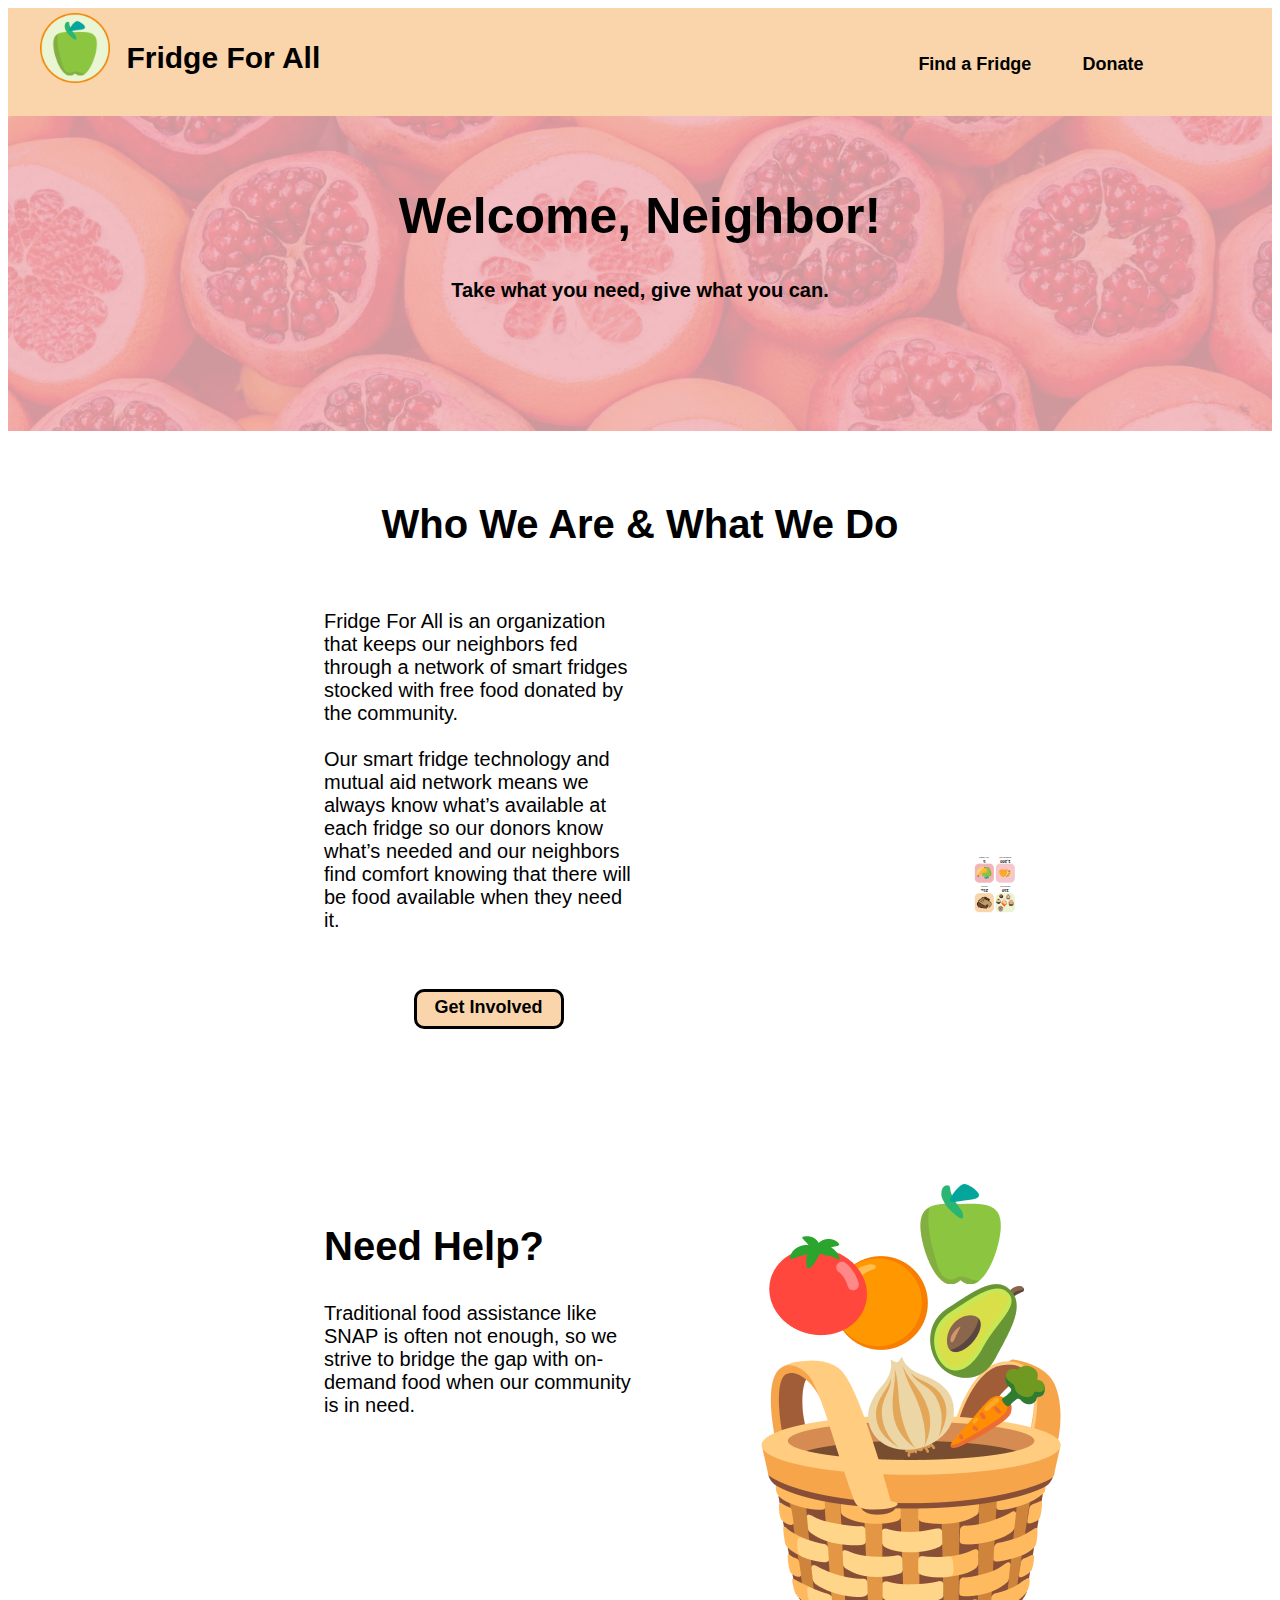
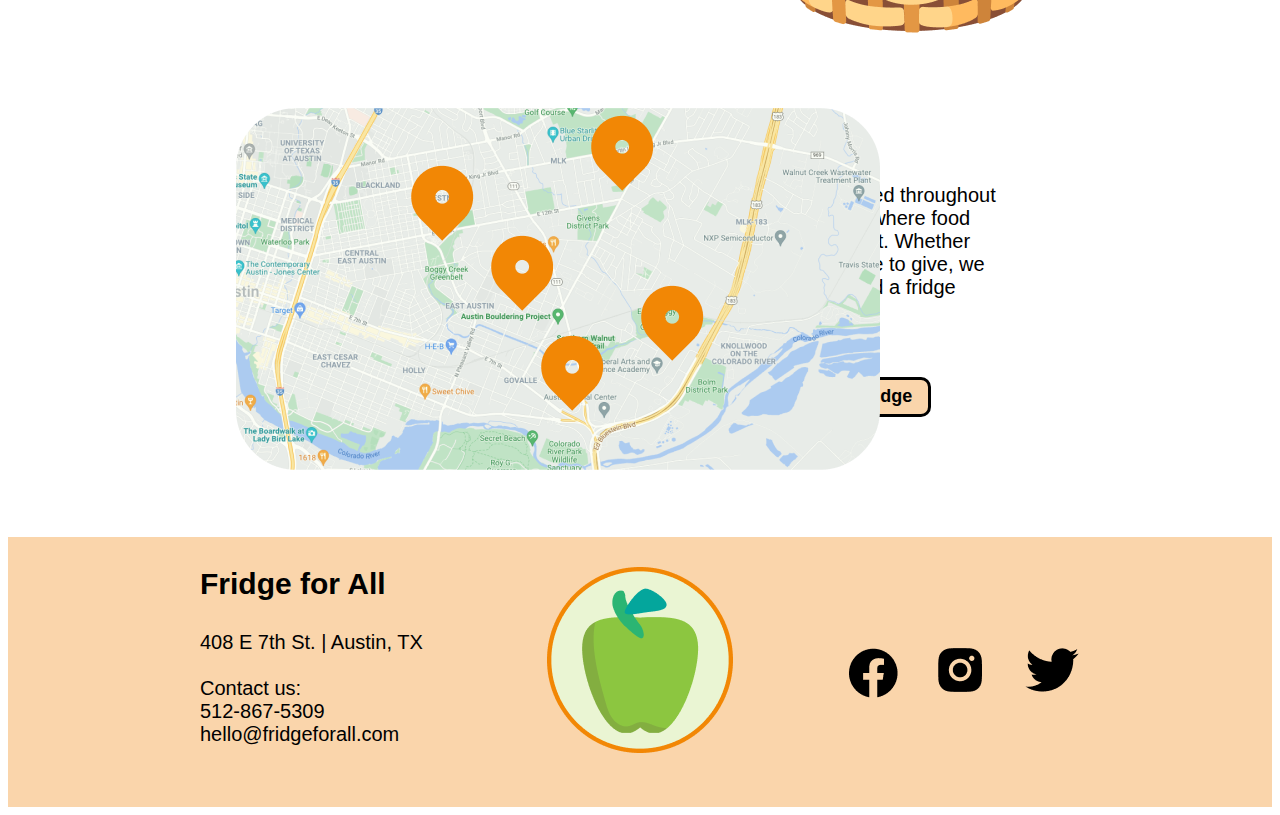
==== index.html @ f09aa202 "map dropdown rwd" ====
<!--Portfolio Index-->
<!DOCTYPE html>
<html>
    <head>
        <title>FridgeFA</title>
        <link href="css/style.css" rel="stylesheet" type="text/css">
        <link href="css/rwd.css" rel="stylesheet" type="text/css">
        <link rel="icon" type="image/x-icon" href="images/Apple Logo.png" alt="FFA Icon">
    </head>
    <body id="">
        <!--HEADER-->
        <header>
            <a href="index.html"><img src="images/Apple Logo.png" id="headerLogo"></a>
            <h3 id="headerTitle">Fridge For All</h3>
            <!--Links Etc.-->
            <nav id="headerNav">
                <ul>
                    <li><a href="findFridge.html"><h5>Find a Fridge</a></li>
                    <li><a href="donate.html"><h5>Donate</a></li>
                </ul>
            </nav>
        </header>

        <!--HERO-->
        <section id="heroBanner">
            <h1 id="heroWelcomeNeighbor">Welcome, Neighbor!</h1>
            <h4 id="heroTakeLeave">Take what you need, give what you can.</h4>
        </section>

        <!--WHO WE ARE-->
        <section id="whoWeAre">
            <h2 class="sectionTitle">Who We Are & What We Do</h2>
            <div id="who">
                <div id="whoLeft">
                    <p>
                        Fridge For All is an organization that keeps our neighbors fed through a network of smart fridges stocked with free food donated by the community.
                        <br><br>Our smart fridge technology and mutual aid network means we always know what’s available at each fridge so our donors know what’s needed and our neighbors find comfort knowing that there will be food available when they need it.
                    </p>
                    <div id="button">
                        <a href="donate.html"><h5 class="CTA">Get Involved</h5></a>
                    </div>
                </div>
                <div id="whoRight">
                    <div class="tileStat" id="whoCard1">
                        <img src="images/Families Fed.png" class="tilePic">
                        <pre>150</pre>
                        <p class="statText">families fed</p>
                    </div>
                    <div class="tileStat" id="whoCard2">
                        <img src="images/Donors.png" class="tilePic">
                        <pre>25+</pre>
                        <p class="statText">donors</p> <!--but like. . ."donators" :D -->
                    </div>
                    <div class="tileStat" id="whoCard3">
                        <img src="images/Meals.png" class="tilePic">
                        <pre>1,200</pre>
                        <p class="statText">meals served</p>
                    </div>
                    <div class="tileStat" id="whoCard4">
                        <img src="images/Step 3.png" class="tilePic">
                        <pre>5</pre>
                        <p class="statText">free fridges</p>
                    </div>
                </div>
            </div>
        </section>

        <!--Need Help?-->
        <section id="help">
            <div>
                <h2>Need Help?</h2>
                <p>Traditional food assistance like SNAP is often not enough, so we strive to bridge the gap with on-demand food when our community is in need.</p>
            </div>
            <div id="basket">
                <img src="images/Basket.png">
            </div>
        </section>

        <!--Map-->
        <section id="map">
            <div>
                <img src="images/Map.png">
                <img src="images/Map Pin.png" class="allMapPins" id="mapPin1">
                <img src="images/Map Pin.png" class="allMapPins" id="mapPin2">
                <img src="images/Map Pin.png" class="allMapPins" id="mapPin3">
                <img src="images/Map Pin.png" class="allMapPins" id="mapPin4">
                <img src="images/Map Pin.png" class="allMapPins" id="mapPin5">
                <div id="dropdownContent"><p id="mapAddress">867 Five Three O'Nine St</p></div>
            </div>
            <div id="location">
                <p>Our fridges are located throughout east Austin in areas where food insecurity is prevalent. Whether you’re in need or able to give, we encourage you to find a fridge near you.</p>
                <div id="button2">
                    <a href="findFridge.html"><h5 id="CTA2">Find a Fridge</h5></a>
                </div>
            </div>
        </section>

        <!--FOOTER-->
        <footer>
            <div id="footAddress">
                <h3>Fridge for All</h3>
                <p>408 E 7th St. | Austin, TX<br><br>Contact us:<br>512-867-5309<br>hello@fridgeforall.com</p>
            </div>
            <div id="footLogo">
                <a href="index.html"><img src="images/Apple Logo.png"></a>
            </div>
            <div id="footSocial">
                <img src="images/Facebook.png" id="footFace">
                <img src="images/Instagram.png" id="footIn">
                <img src="images/Twitter.png" id="footTwit">
            </div>
        </footer>
        
        <script src="https://code.jquery.com/jquery-3.4.1.min.js"></script>
        <script src="https://ajax.googleapis.com/ajax/libs/jquery/3.4.1/jquery.min.js"></script>
        <script src="js/index.js"></script>
    </body>
</html>
---- css/style.css ----
/*Fridge for All Style Sheet*/


h1{
    color:black;
    font-family: "Outfit","Helvetica","Georgia","Cambira",sans-serif;
    font-size: 50px;
}
h2{
    color:black;
    font-family: "Outfit","Helvetica","Georgia","Cambira",sans-serif;
    font-size: 40px;
}
h3{
    color:black;
    font-family: "Outfit","Helvetica","Georgia","Cambira",sans-serif;
    font-size: 30px;
}
h4{
    color:black;
    font-family: "Outfit","Helvetica","Georgia","Cambira",sans-serif;
    font-size: 20px;
}
h5{
    color:black;
    font-family: "Outfit","Helvetica","Georgia","Cambira",sans-serif;
    font-size: 18px;
}
pre{
    margin-top: -3%;
    color:black;
    font-family: "Outfit","Helvetica","Georgia","Cambira",sans-serif;
    font-size: 42px;
    font-weight: bold;
}
p{
    color:black;
    font-family: "Outfit","Helvetica","Georgia","Cambira",sans-serif;
    font-size: 20px;
}

ul{
    list-style: none;
    display: flex;
}
li{
    color:black;
    font-family: "Outfit","Helvetica","Georgia","Cambira",sans-serif;
    font-size: 16px;
    padding-left: 2vw;
    padding-right: 2vw;
}

a:link{
    color:black ;
    text-decoration: none;
}
a:visited{
    color:black ;
    text-decoration: none;
}
a:hover{
    color:green ;
    text-decoration: underline;
}
a:active{
    color:black ;
    text-decoration: none;
}

*{
    box-sizing: border-box;
}/* ^^W3 says helps layout: includes padding and borders in element sizes for gridding*/

/*The Header: logo, title, and navigation_______________*/
header{
    background-color: #FAD5AB;
    height: 12vh;

    display: grid;
    grid-template-columns:  8vw         25vw        33vw        33vw;
    grid-template-areas:    "headerLogo headerTitle headerGap   headerNav";
}
#headerLogo{
    padding-top: 5%;
    margin-left: auto;
    width: 70px;

    display: grid;
    grid-area: headerLogo;
}
#headerTitle{
    padding-top: 1%;
    margin-left: 5%;
    display: grid;
    grid-area: headerTitle;
}
#headerGap{/*used only for spacing*/
    display: grid;
    grid-area: headerGap;
}
#headerNav{
    display: grid;
    grid-area: headerNav;
}

#heroBanner{
    background-image:url("../images/Header.png");
    background-size: cover;
    height: 35vh;
    width: 100%;
    text-align: center;
    padding-top: 3%;
}
/*#heroWelcomeNeighbor{

}
#heroTakeLeave{

}/*

/*Who We Are    underneath the hero banner_____________________*/
#whoWeAre{
    padding-bottom: 5%;
    /*display: grid;
    grid-template-areas:    "whoTitle   whoTitle"
                            "whoLeft    WhoRight";*/
}
#who{
    text-align: center;
    margin-top: 5%;
    width: 100%;
}
.sectionTitle{
    text-align: center;
    padding-top: 3%;
    /*display:grid;
    grid-area: whoTitle;*/
    
}
#whoLeft{
    text-align: left;
    padding-left: 25%;
    width: 50%;
}
#whoRight{
    scale: -10%;
    float: right;
    margin-top: -470px;
    padding-right: 25%;
    margin-left: 75vw;
    width: 45%;
    /*grid-area: whoRight;*/

    display: grid;
    grid-template-areas:    "whoCard1 whoCard2"
                            "whoCard3 whoCard4";
}
#button{
    /**/
}

.CTA{/*button styling*/
    border-style: solid;
    background-color: #FAD5AB;
    height: 40px;
    width: 150px;
    border-radius: 10px;
    text-align: center;
    cursor: pointer;

    margin-left: 7vw;
    margin-top: 18%;
    padding-top: 5px;
}

/*Tile/Card Styling_____________________________________________*/
.tileStat{
    text-align: center;
    display: flex;
}

.tilePic{
    width: 210px;
    padding: 10px;
}

.statText{
    margin-top: -20%;
}

#whoCard1{
    display: grid;
    grid-area: whoCard1;
}
#whoCard2{
    display: grid;
    grid-area: whoCard2;
}
#whoCard3{
    display: grid;
    grid-area: whoCard3;
}
#whoCard4{
    display: grid;
    grid-area: whoCard4;
}

#help{
    margin-top: 8%;
    text-align: left;
    padding-left: 25%;
    width: 50%;
}

#basket{
    margin-top: -80%;
    margin-left: 33.5vw;
    width: 45%;
}
/*Map styling_____________________________________________________*/
#map{
    margin-top: 5%;
    padding-left: 18%;
    padding-bottom: 5%;
    padding-right: 20px;
}

.allMapPins{
    position: absolute;
}
#mapPin1{
    margin-left: -480px;
    margin-top: 50px;
}
#mapPin2{
    margin-left: -300px;
    margin-top: 0px;
}
#mapPin3{
    margin-left: -400px;
    margin-top: 120px;
}
#mapPin4{
    margin-left: -350px;
    margin-top: 220px;
}
#mapPin5{
    margin-left: -250px;
    margin-top: 170px;
}

#location{
    float: right;
    text-align: left;
    margin-top: -310px;
    margin-right: 20vw;
    width: 30%;
}

#button2{/*button styling*/
    border-style: solid;
    background-color: #FAD5AB;
    height: 40px;
    width: 150px;
    margin-left: 7vw;
    border-radius: 10px;
    text-align: center;
    margin-top: 18%;
    cursor: pointer;
}

#CTA2{
    margin-top: 4%;
    cursor: pointer;
}

/*page 2 new declrations
didn't move others around, so that you could find them still,
in case you're familiar with their order on this page.*/
#whatStock{
    /**/
}
#whatTitle{
    /**/
}
#whatLeft{
    /**/
}
#whatRight{
    /**/
}

.dropdown{
    /**/
}

#whatCard1{
    /**/
}
#whatCard2{
    /**/
}
#whatCard3{
    /**/
}
#whatCard4{
    /**/
}

.inputField{
    /**/
}


/*page 3/new declrations
didn't move others around, so that you could find them still,
in case you're familiar with their order on this page.*/
#donorPic{
    /**/
}

#directions{
    /**/
}
.cardStep{
    /**/
}
.cardTitle{
    /**/
}
.cardText{
    /**/
}

/*the repetitive nature of some of these IDs makes me wonder
can we generalize the name so it'd be less confusing to apply
the same spacing to comparable sections on each page?
e.g., sectionHeader below, but used in place of other IDs, too,
if they don't each need micro-spacing*/
#lowStock{
    /**/
}
#lowLeft{
    /**/
}
#lowRight{
    /**/
}

.sectionHeader{
    /**/
}
.sectionText{
    /**/
}

/*footer styling____________________________________________________*/
footer{
    background-color: #FAD5AB;
    text-align: center;
    height: 30vh;
}
#footLogo{
    padding: 30px;
}

#footAddress{
    text-align: left;
    position: absolute;
    margin-left: 15%;
}

#footSocial{
    float: right;
    margin-right: 15vw;
    margin-top: -11.5%;
}

#footFace{
    padding-right: 30px;
    cursor: pointer;
}

#footIn{
    padding-right: 30px;
    cursor: pointer;
}

#footTwit{
    cursor: pointer;
}
---- css/rwd.css ----
/*Fridge for All Style Sheet 2*/

/*maybe for java, since it doesn't recognize vw/h, but not useful yet*/
#screenCheck{
    width: 1vw;
    height: 1vh;
}

#dropdownContent{
    display: none;
    position: absolute;
    padding-left: 10px;
    z-index: 1;

    background-color: #f9f9f9;
    border-radius: 15px;
    height: 40px;
    min-width: 150px;
    box-shadow: 0px 4px 8px 0px rgba(40, 209, 68, 0.459);
}

#mapAddress{
    margin-top: 10px;
}

.allMapPins:hover{
    transform: scaleX(1.2);/*not currently working*/
    transform: scaleY(1.2);
    transform: translate(0px -10px); /*not currently working*/
    transition: 0.2s;
}

/*change to number to see which pin this is*/ /*
#mapPin2:hover { 
    background-color: blue;
}*/


/*

/*Breakpoint: Mobile*/
@media all and (max-width: 1000px){

    /*Who We Are & What We Do Section___________________*/

    #button{
        width: 50vw;

        margin-top: 0px;
        margin-bottom: 250px;
        margin-left: 180px;
    }

    #whoLeft{
        text-align: left;
        padding-left: 12%;
        padding-right: 12%;
        width: 100%;
        margin-bottom: 10%;
    }

    #whoRight{
        float:left;
        margin-left:20vw;
        margin-top: -170px;
    }

    /*Need Help? Fruit Basket___________________________________*/

    #help{
        text-align: left;
        padding-left: 12%;
        padding-right: 12%;
        width: 100%;
        
        /*border-style: solid; /*to see what we're talking about*/
    }
    #help h2{
        margin-top:300px;
        text-align: center;
        margin-left: 0px;
        padding-top: 100px;
    }
    #basket{
        margin-top: 0%;
        margin-left: 150px;
        width: 45%;
    }
    
    /*Map_______________________________________________________*/
    #location{
        float: none;
        text-align: left;
        margin-top: 60px;
        padding-left: 12%;
        padding-right: 12%;
        width: 100%;
    }
    
    #dropdownContent{
        margin-left: -42vw;
        margin-top: 366px;
    }

    
    /*Footer_____________________________________________________*/
    footer{
        height: 40vh; /*not currently working*/
    }
    
    #footLogo{
        padding-top: 50px;
        margin-right: -400px;
    }

    #footSocial{
        float: left;
        margin-left: 130px;
        margin-right: 0vw;
        margin-top: -30px;
    }
    
    
}
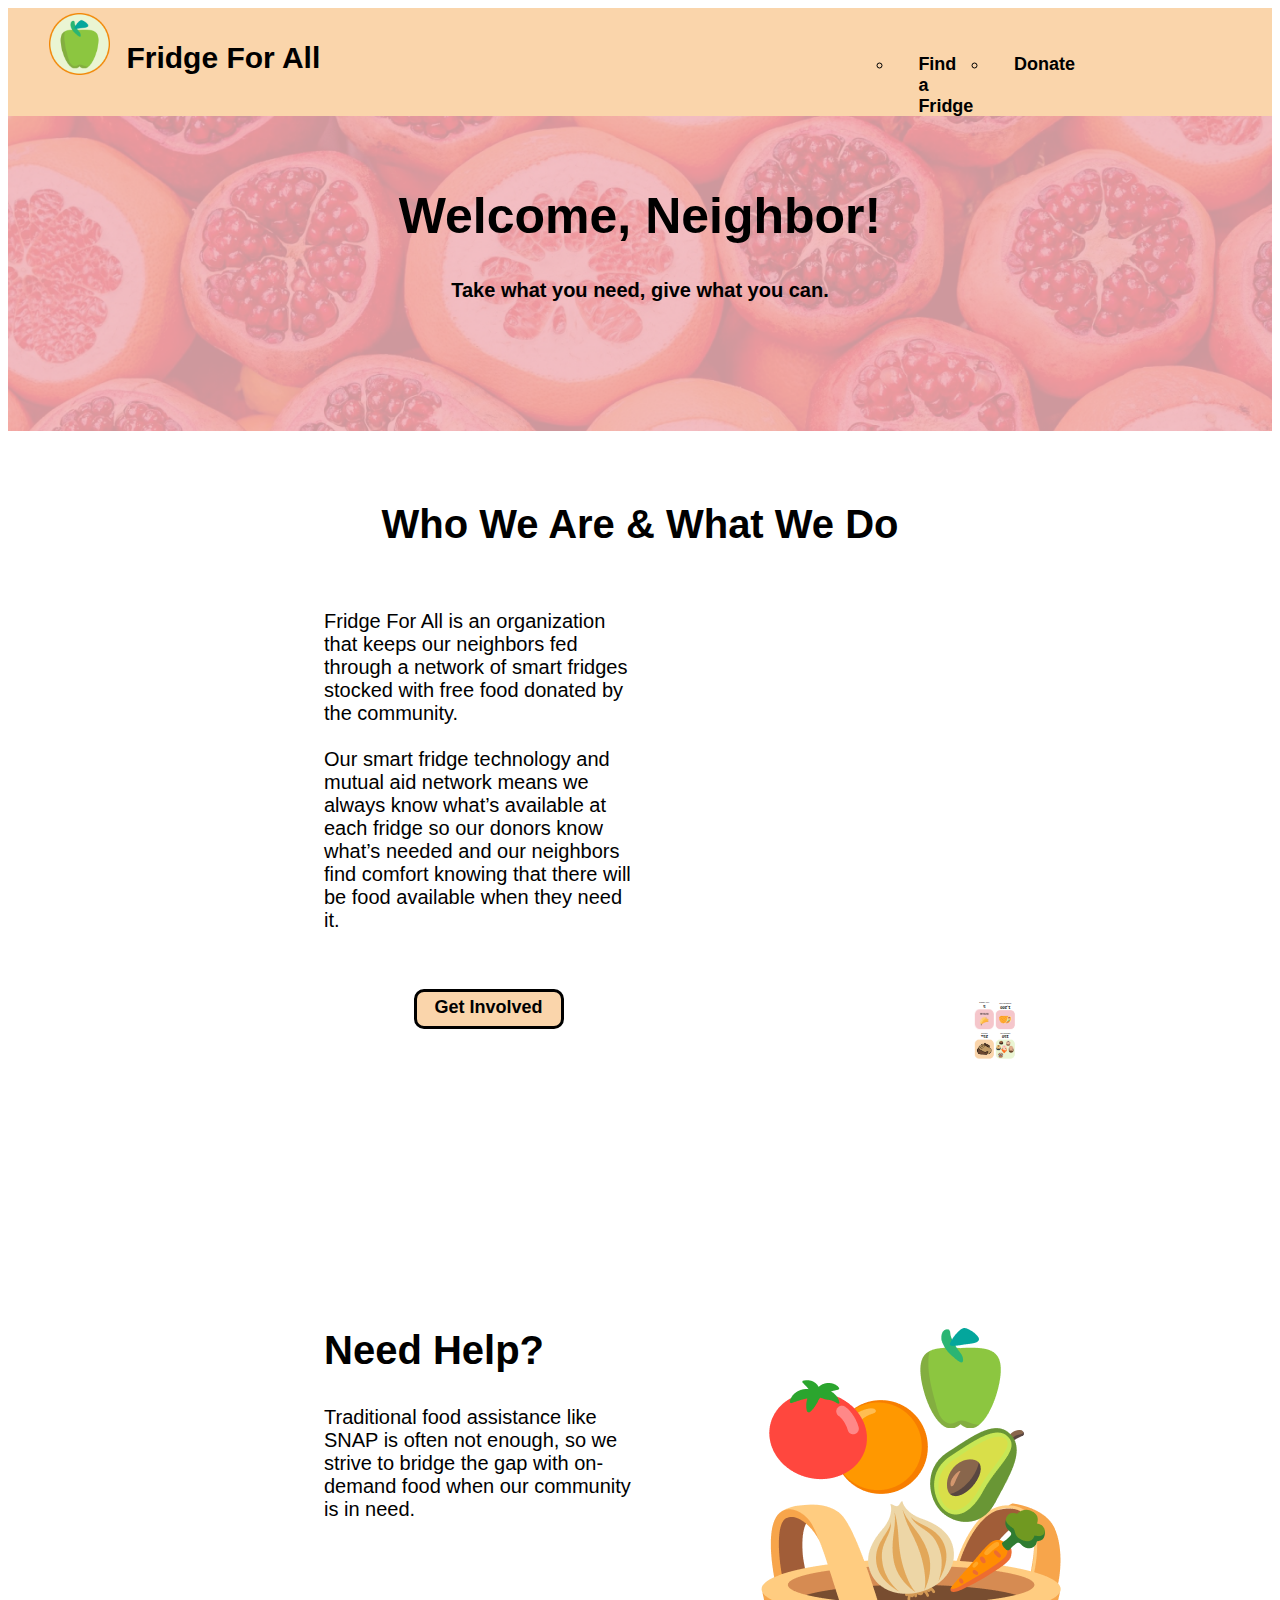
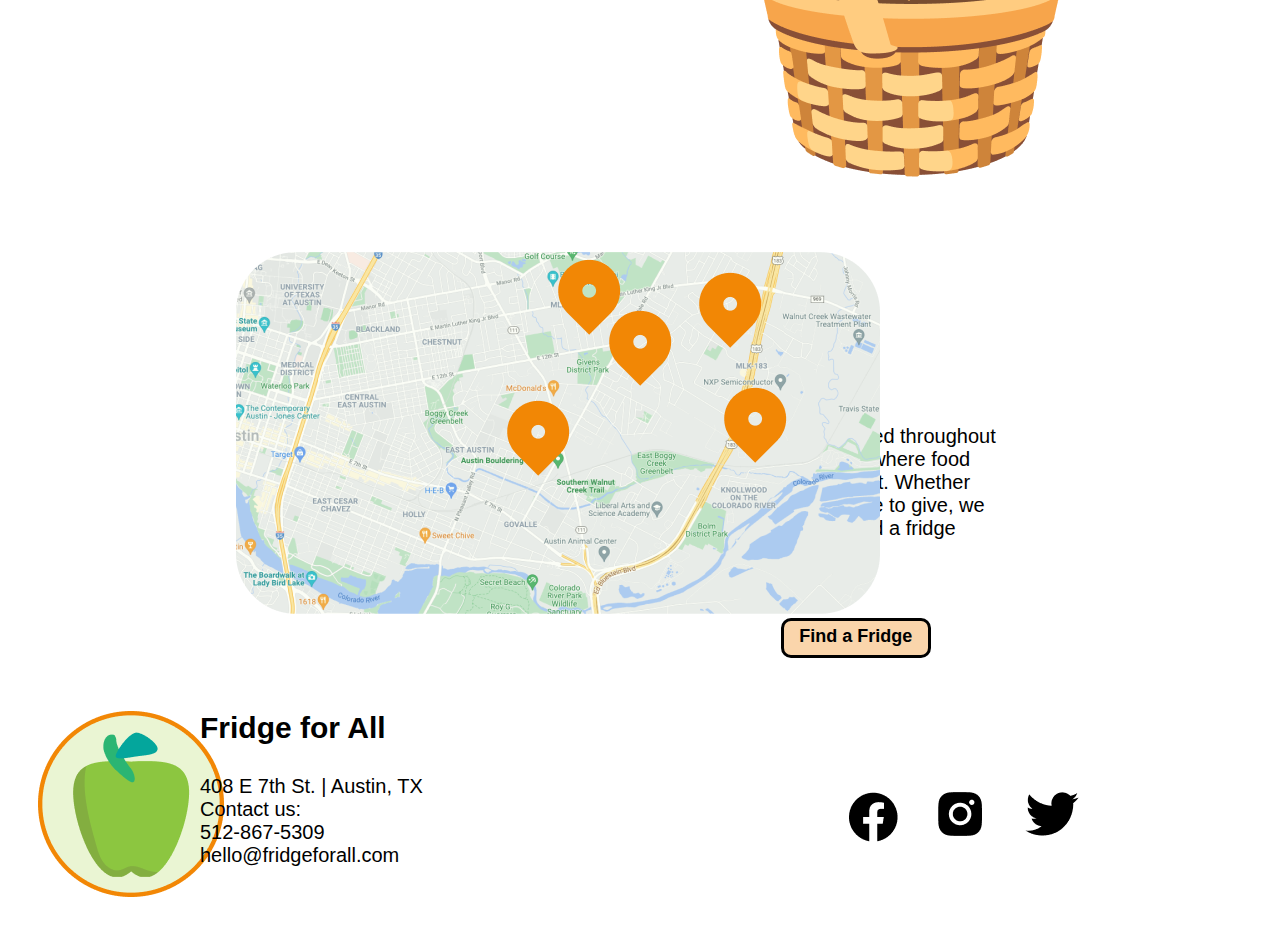
==== commit df19265b: "Update index.html" ====
--- a/index.html
+++ b/index.html
@@ -57,7 +57,7 @@
                         <p class="statText">meals served</p>
                     </div>
                     <div class="tileStat" id="whoCard4">
-                        <img src="images/Step 3.png" class="tilePic">
+                        <img src="images/Bananas.png" class="tilePic">
                         <pre>5</pre>
                         <p class="statText">free fridges</p>
                     </div>
@@ -99,7 +99,7 @@
         <footer>
             <div id="footAddress">
                 <h3>Fridge for All</h3>
-                <p>408 E 7th St. | Austin, TX<br><br>Contact us:<br>512-867-5309<br>hello@fridgeforall.com</p>
+                <p>408 E 7th St. | Austin, TX<br>Contact us:<br>512-867-5309<br>hello@fridgeforall.com</p>
             </div>
             <div id="footLogo">
                 <a href="index.html"><img src="images/Apple Logo.png"></a>
--- a/css/style.css
+++ b/css/style.css
@@ -84,7 +84,7 @@
 #headerLogo{
     padding-top: 5%;
     margin-left: auto;
-    width: 70px;
+    width: 60%;
 
     display: grid;
     grid-area: headerLogo;
@@ -146,7 +146,7 @@
 #whoRight{
     scale: -10%;
     float: right;
-    margin-top: -470px;
+    margin-top: -26%;
     padding-right: 25%;
     margin-left: 75vw;
     width: 45%;
@@ -230,30 +230,29 @@
     position: absolute;
 }
 #mapPin1{
-    margin-left: -480px;
-    margin-top: 50px;
+    margin-left: -26%;
 }
 #mapPin2{
-    margin-left: -300px;
-    margin-top: 0px;
+    margin-left: -15%;
+    margin-top: 1%;
 }
 #mapPin3{
-    margin-left: -400px;
-    margin-top: 120px;
+    margin-left: -22%;
+    margin-top: 4%;
 }
 #mapPin4{
-    margin-left: -350px;
-    margin-top: 220px;
+    margin-left: -13%;
+    margin-top: 10%;
 }
 #mapPin5{
-    margin-left: -250px;
-    margin-top: 170px;
+    margin-left: -30%;
+    margin-top: 11%;
 }
 
 #location{
     float: right;
     text-align: left;
-    margin-top: -310px;
+    margin-top: -21%;
     margin-right: 20vw;
     width: 30%;
 }
@@ -308,6 +307,52 @@
     /**/
 }
 
+<<<<<<< HEAD
+#hereToHelp{
+    
+}
+
+.hereHelp{
+    text-align: center;
+    padding-top: 3%;
+    padding-bottom: 3%;
+}
+
+#hereText{
+    text-align: left;
+    margin: auto;
+    width: 45%;
+}
+
+#mapContent {
+    margin-top: 3%;
+    padding-left: 18%;
+    padding-bottom: 5%;
+    padding-right: 20px;
+}
+
+#findFridge{
+    margin-top: 3%;
+    padding-left: 18%;
+    width: 45%;
+}
+li{
+    text-align: left;
+    list-style-type: circle;
+    width: 25%;
+}
+
+#addresses{
+    
+}
+
+
+
+
+
+
+
+=======
 .inputField{
     /**/
 }
@@ -356,10 +401,11 @@
 }
 
 /*footer styling____________________________________________________*/
+>>>>>>> 030f792210b6fc26575bb80ed556b340653a7cf2
 footer{
     background-color: #FAD5AB;
     text-align: center;
-    height: 30vh;
+    height: 25vh;
 }
 #footLogo{
     padding: 30px;
@@ -387,6 +433,35 @@
     cursor: pointer;
 }
 
+<<<<<<< HEAD
+
+
+
+
+
+
+/*Style Tyle universal styling ^^^^^^^^^^^^*/
+
+/*
+#bodyDisplay{
+    background-color: #1B1B29;
+
+    display: grid;
+    grid-template-rows:     5vh         15vh            70vh        10vh    ;
+    grid-template-areas:    "topNav"    "bannerQuote"   "bodyMain"  "botNav";
+}
+*/
+/*
+#nav1:hover{
+    text-shadow: 0px 4px 12px #2aca0a;
+    transition: 0.2s;
+}
+*/
+/*
+#hQuote{
+    cursor:pointer;
+=======
 #footTwit{
     cursor: pointer;
-}
+>>>>>>> 030f792210b6fc26575bb80ed556b340653a7cf2
+}
--- a/css/rwd.css
+++ b/css/rwd.css
@@ -9,18 +9,15 @@
 #dropdownContent{
     display: none;
     position: absolute;
+    padding-top: 0px;
     padding-left: 10px;
     z-index: 1;
 
     background-color: #f9f9f9;
     border-radius: 15px;
     height: 40px;
-    min-width: 150px;
-    box-shadow: 0px 4px 8px 0px rgba(40, 209, 68, 0.459);
-}
-
-#mapAddress{
-    margin-top: 10px;
+    max-width: 350px;
+    box-shadow: 0px 8px 16px 0px rgba(40, 209, 68, 0.459);
 }
 
 .allMapPins:hover{
@@ -39,7 +36,7 @@
 /*
 
 /*Breakpoint: Mobile*/
-@media all and (max-width: 1000px){
+@media all and (max-width: 900px){
 
     /*Who We Are & What We Do Section___________________*/
 
@@ -62,7 +59,6 @@
     #whoRight{
         float:left;
         margin-left:20vw;
-        margin-top: -170px;
     }
 
     /*Need Help? Fruit Basket___________________________________*/
@@ -73,13 +69,12 @@
         padding-right: 12%;
         width: 100%;
         
-        /*border-style: solid; /*to see what we're talking about*/
+        border-style: solid; /*to see what we're talking about*/
     }
     #help h2{
-        margin-top:300px;
+        margin-top:330px;
         text-align: center;
         margin-left: 0px;
-        padding-top: 100px;
     }
     #basket{
         margin-top: 0%;
@@ -87,39 +82,6 @@
         width: 45%;
     }
     
-    /*Map_______________________________________________________*/
-    #location{
-        float: none;
-        text-align: left;
-        margin-top: 60px;
-        padding-left: 12%;
-        padding-right: 12%;
-        width: 100%;
-    }
-    
-    #dropdownContent{
-        margin-left: -42vw;
-        margin-top: 366px;
-    }
-
-    
-    /*Footer_____________________________________________________*/
-    footer{
-        height: 40vh; /*not currently working*/
-    }
-    
-    #footLogo{
-        padding-top: 50px;
-        margin-right: -400px;
-    }
-
-    #footSocial{
-        float: left;
-        margin-left: 130px;
-        margin-right: 0vw;
-        margin-top: -30px;
-    }
-    
     
 }
 
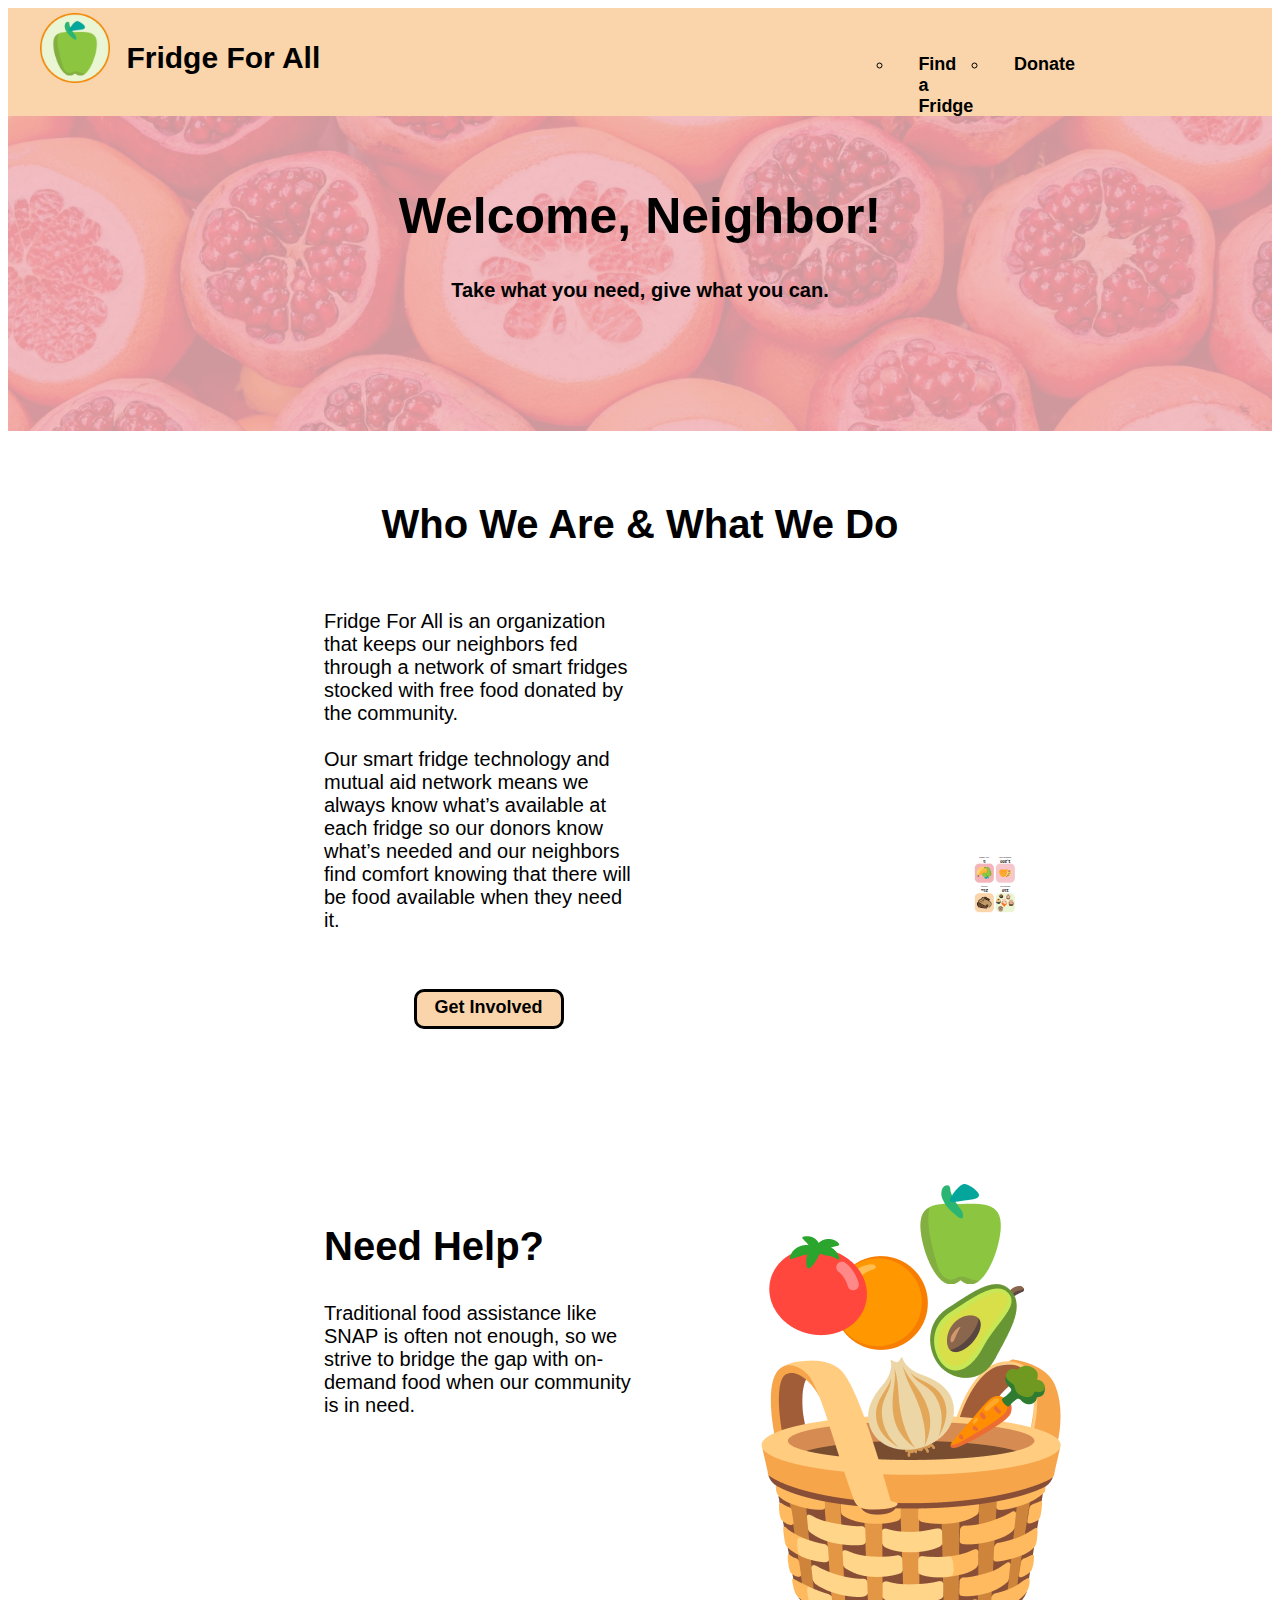
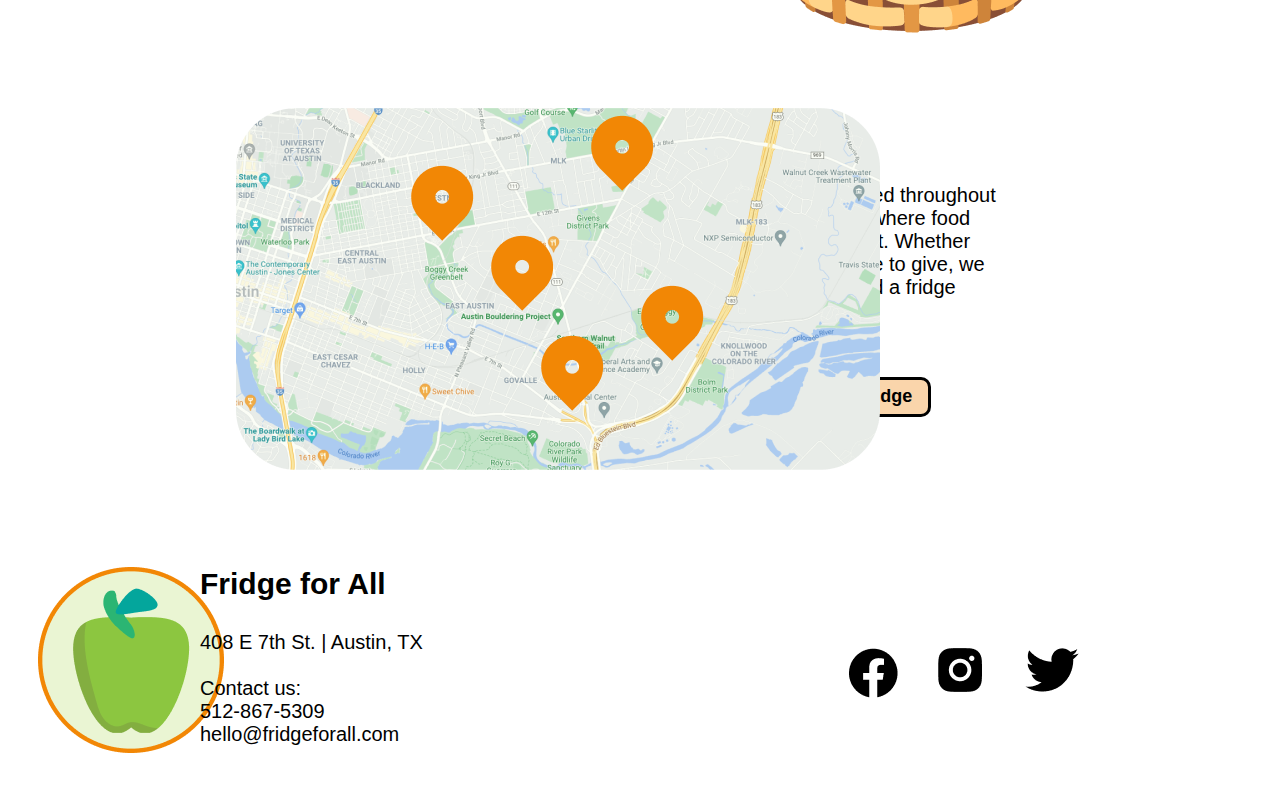
==== commit debf7ad6: "Merge branch 'main' of https://github.com/GeoKuhns/freefridgetory" ====
--- a/index.html
+++ b/index.html
@@ -57,7 +57,7 @@
                         <p class="statText">meals served</p>
                     </div>
                     <div class="tileStat" id="whoCard4">
-                        <img src="images/Bananas.png" class="tilePic">
+                        <img src="images/Step 3.png" class="tilePic">
                         <pre>5</pre>
                         <p class="statText">free fridges</p>
                     </div>
@@ -99,7 +99,7 @@
         <footer>
             <div id="footAddress">
                 <h3>Fridge for All</h3>
-                <p>408 E 7th St. | Austin, TX<br>Contact us:<br>512-867-5309<br>hello@fridgeforall.com</p>
+                <p>408 E 7th St. | Austin, TX<br><br>Contact us:<br>512-867-5309<br>hello@fridgeforall.com</p>
             </div>
             <div id="footLogo">
                 <a href="index.html"><img src="images/Apple Logo.png"></a>
--- a/css/style.css
+++ b/css/style.css
@@ -84,7 +84,7 @@
 #headerLogo{
     padding-top: 5%;
     margin-left: auto;
-    width: 60%;
+    width: 70px;
 
     display: grid;
     grid-area: headerLogo;
@@ -146,7 +146,7 @@
 #whoRight{
     scale: -10%;
     float: right;
-    margin-top: -26%;
+    margin-top: -470px;
     padding-right: 25%;
     margin-left: 75vw;
     width: 45%;
@@ -230,29 +230,30 @@
     position: absolute;
 }
 #mapPin1{
-    margin-left: -26%;
+    margin-left: -480px;
+    margin-top: 50px;
 }
 #mapPin2{
-    margin-left: -15%;
-    margin-top: 1%;
+    margin-left: -300px;
+    margin-top: 0px;
 }
 #mapPin3{
-    margin-left: -22%;
-    margin-top: 4%;
+    margin-left: -400px;
+    margin-top: 120px;
 }
 #mapPin4{
-    margin-left: -13%;
-    margin-top: 10%;
+    margin-left: -350px;
+    margin-top: 220px;
 }
 #mapPin5{
-    margin-left: -30%;
-    margin-top: 11%;
+    margin-left: -250px;
+    margin-top: 170px;
 }
 
 #location{
     float: right;
     text-align: left;
-    margin-top: -21%;
+    margin-top: -310px;
     margin-right: 20vw;
     width: 30%;
 }
@@ -405,7 +406,7 @@
 footer{
     background-color: #FAD5AB;
     text-align: center;
-    height: 25vh;
+    height: 30vh;
 }
 #footLogo{
     padding: 30px;
--- a/css/rwd.css
+++ b/css/rwd.css
@@ -9,15 +9,18 @@
 #dropdownContent{
     display: none;
     position: absolute;
-    padding-top: 0px;
     padding-left: 10px;
     z-index: 1;
 
     background-color: #f9f9f9;
     border-radius: 15px;
     height: 40px;
-    max-width: 350px;
-    box-shadow: 0px 8px 16px 0px rgba(40, 209, 68, 0.459);
+    min-width: 150px;
+    box-shadow: 0px 4px 8px 0px rgba(40, 209, 68, 0.459);
+}
+
+#mapAddress{
+    margin-top: 10px;
 }
 
 .allMapPins:hover{
@@ -36,7 +39,7 @@
 /*
 
 /*Breakpoint: Mobile*/
-@media all and (max-width: 900px){
+@media all and (max-width: 1000px){
 
     /*Who We Are & What We Do Section___________________*/
 
@@ -59,6 +62,7 @@
     #whoRight{
         float:left;
         margin-left:20vw;
+        margin-top: -170px;
     }
 
     /*Need Help? Fruit Basket___________________________________*/
@@ -69,12 +73,13 @@
         padding-right: 12%;
         width: 100%;
         
-        border-style: solid; /*to see what we're talking about*/
+        /*border-style: solid; /*to see what we're talking about*/
     }
     #help h2{
-        margin-top:330px;
+        margin-top:300px;
         text-align: center;
         margin-left: 0px;
+        padding-top: 100px;
     }
     #basket{
         margin-top: 0%;
@@ -82,6 +87,39 @@
         width: 45%;
     }
     
+    /*Map_______________________________________________________*/
+    #location{
+        float: none;
+        text-align: left;
+        margin-top: 60px;
+        padding-left: 12%;
+        padding-right: 12%;
+        width: 100%;
+    }
+    
+    #dropdownContent{
+        margin-left: -42vw;
+        margin-top: 366px;
+    }
+
+    
+    /*Footer_____________________________________________________*/
+    footer{
+        height: 40vh; /*not currently working*/
+    }
+    
+    #footLogo{
+        padding-top: 50px;
+        margin-right: -400px;
+    }
+
+    #footSocial{
+        float: left;
+        margin-left: 130px;
+        margin-right: 0vw;
+        margin-top: -30px;
+    }
+    
     
 }
 
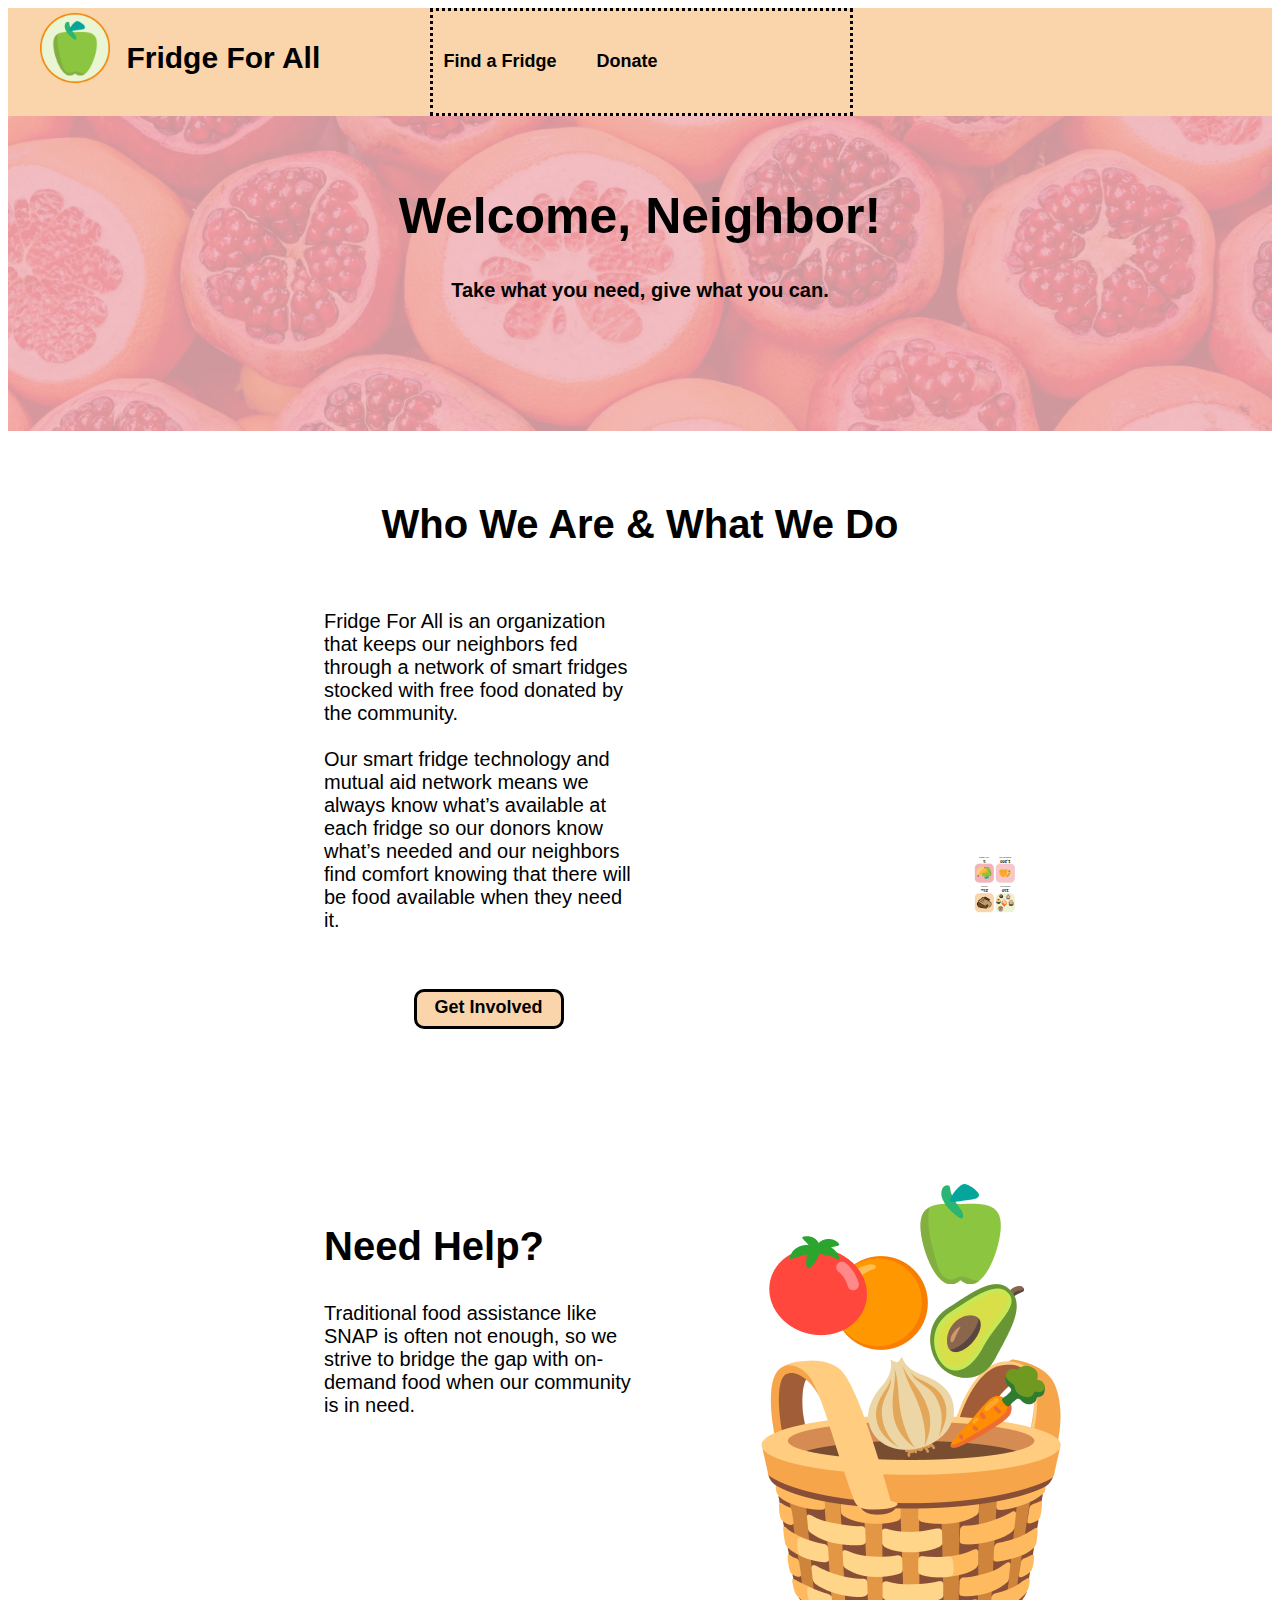
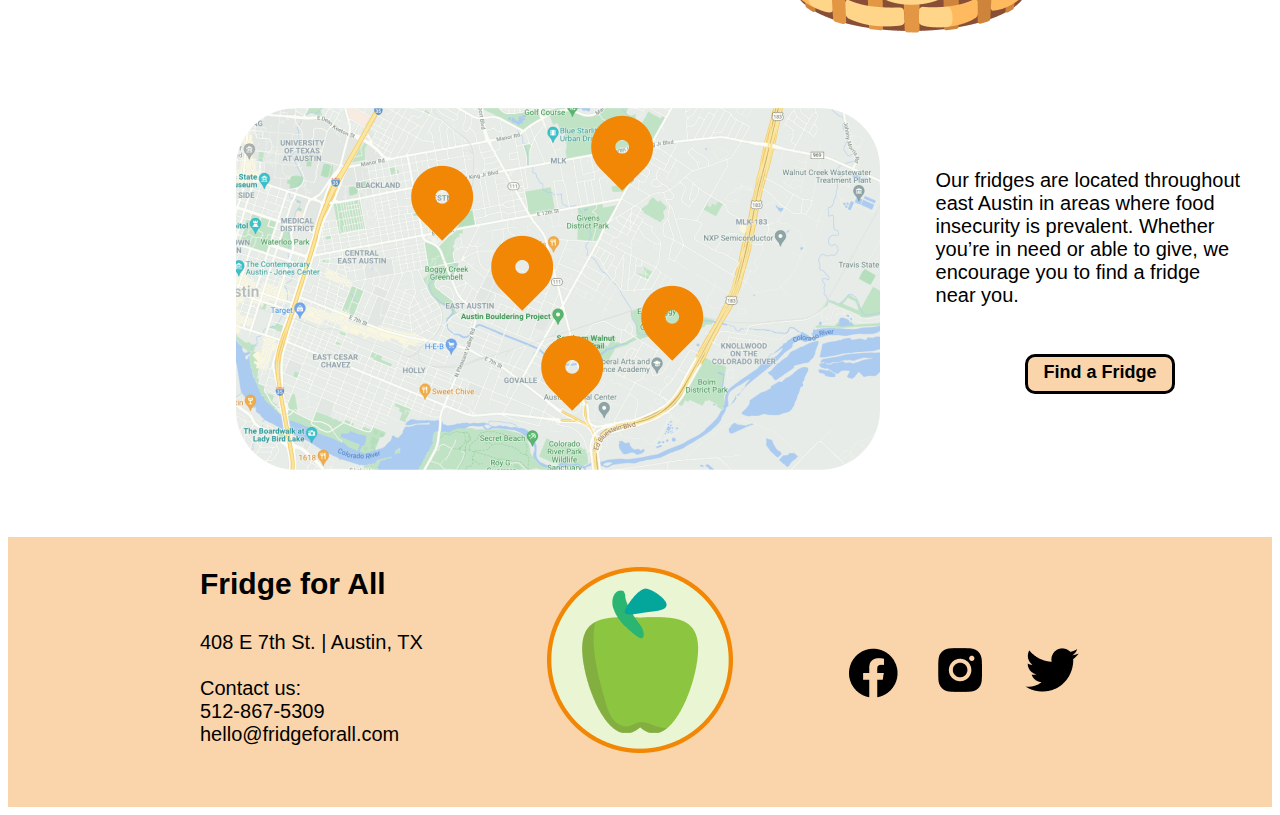
==== commit 9de403f2: "Update index.html" ====
--- a/index.html
+++ b/index.html
@@ -13,12 +13,10 @@
             <a href="index.html"><img src="images/Apple Logo.png" id="headerLogo"></a>
             <h3 id="headerTitle">Fridge For All</h3>
             <!--Links Etc.-->
-            <nav id="headerNav">
-                <ul>
-                    <li><a href="findFridge.html"><h5>Find a Fridge</a></li>
-                    <li><a href="donate.html"><h5>Donate</a></li>
-                </ul>
-            </nav>
+            <div id="headerNav">
+                <a href=""><h5>Find a Fridge</a>
+                <a href="donate.html"><h5>Donate</a>
+            </div>
         </header>
 
         <!--HERO-->
--- a/css/style.css
+++ b/css/style.css
@@ -41,14 +41,15 @@
 
 ul{
     list-style: none;
-    display: flex;
+    width: 300px;
 }
 li{
     color:black;
     font-family: "Outfit","Helvetica","Georgia","Cambira",sans-serif;
     font-size: 16px;
-    padding-left: 2vw;
-    padding-right: 2vw;
+    padding: 10px;
+    width: 600px;
+    list-style-type: disc;
 }
 
 a:link{
@@ -78,8 +79,8 @@
     height: 12vh;
 
     display: grid;
-    grid-template-columns:  8vw         25vw        33vw        33vw;
-    grid-template-areas:    "headerLogo headerTitle headerGap   headerNav";
+    grid-template-columns:  8vw         25vw        33vw;
+    grid-template-areas:    "headerLogo headerTitle headerGap";
 }
 #headerLogo{
     padding-top: 5%;
@@ -95,13 +96,12 @@
     display: grid;
     grid-area: headerTitle;
 }
-#headerGap{/*used only for spacing*/
-    display: grid;
-    grid-area: headerGap;
-}
 #headerNav{
-    display: grid;
-    grid-area: headerNav;
+    border-style: dotted;
+}
+#headerNav a{
+    float: left;
+    padding: 10px;
 }
 
 #heroBanner{
@@ -251,14 +251,18 @@
 }
 
 #location{
-    float: right;
-    text-align: left;
-    margin-top: -310px;
-    margin-right: 20vw;
+    float: left;
+    text-align: left;
+    margin-left: 700px;
+    margin-top: -325px;
     width: 30%;
 }
 
-#button2{/*button styling*/
+#button2{
+    padding-top: 15px;
+}
+
+#CTA2{/*button styling*/
     border-style: solid;
     background-color: #FAD5AB;
     height: 40px;
@@ -266,7 +270,7 @@
     margin-left: 7vw;
     border-radius: 10px;
     text-align: center;
-    margin-top: 18%;
+    padding-top: 5px;
     cursor: pointer;
 }
 
@@ -282,13 +286,37 @@
     /**/
 }
 #whatTitle{
-    /**/
-}
-#whatLeft{
-    /**/
-}
-#whatRight{
-    /**/
+    text-align: center;
+}
+#whatLeft p{
+    width: 75%;
+    margin-left: 20%;
+    padding-right: 30px;
+}
+#whatBelow{
+    scale: -10%;
+    float: left;
+    margin-left: 19%;
+    width: 30%;
+    /*grid-area: whoRight;*/
+
+    display: grid;
+    grid-template-areas:    "whatCard1 whatCard2"
+                            "whatCard3 whatCard4";
+}
+
+#right{
+    border-style: dotted;
+}
+
+#restock{
+    text-align: center;
+}
+
+#input1{
+    text-align: left;
+    margin-left: 47vw;
+    width: 30%;
 }
 
 .dropdown{
@@ -308,15 +336,20 @@
     /**/
 }
 
-<<<<<<< HEAD
 #hereToHelp{
-    
+    padding-top: 1%;
+}
+
+#mapFridge{
+    margin-top: 5%;
+    padding-bottom: 5%;
+    padding-right: 20px;
 }
 
 .hereHelp{
     text-align: center;
-    padding-top: 3%;
     padding-bottom: 3%;
+    margin: auto;
 }
 
 #hereText{
@@ -326,83 +359,30 @@
 }
 
 #mapContent {
+    margin-left: 18%;
     margin-top: 3%;
-    padding-left: 18%;
-    padding-bottom: 5%;
     padding-right: 20px;
+    max-width: fit-content;
 }
 
 #findFridge{
-    margin-top: 3%;
-    padding-left: 18%;
-    width: 45%;
-}
-li{
-    text-align: left;
-    list-style-type: circle;
-    width: 25%;
-}
+    float: left;
+    text-align: left;
+    margin-left: 1000px;
+    margin-top: -360px;
+}
+
 
 #addresses{
-    
-}
-
-
-
-
-
-
-
-=======
-.inputField{
-    /**/
-}
-
-
-/*page 3/new declrations
-didn't move others around, so that you could find them still,
-in case you're familiar with their order on this page.*/
-#donorPic{
-    /**/
-}
-
-#directions{
-    /**/
-}
-.cardStep{
-    /**/
-}
-.cardTitle{
-    /**/
-}
-.cardText{
-    /**/
-}
-
-/*the repetitive nature of some of these IDs makes me wonder
-can we generalize the name so it'd be less confusing to apply
-the same spacing to comparable sections on each page?
-e.g., sectionHeader below, but used in place of other IDs, too,
-if they don't each need micro-spacing*/
-#lowStock{
-    /**/
-}
-#lowLeft{
-    /**/
-}
-#lowRight{
-    /**/
-}
-
-.sectionHeader{
-    /**/
-}
-.sectionText{
-    /**/
-}
-
-/*footer styling____________________________________________________*/
->>>>>>> 030f792210b6fc26575bb80ed556b340653a7cf2
+    width: 5vw;
+}
+
+
+
+
+
+
+
 footer{
     background-color: #FAD5AB;
     text-align: center;
@@ -434,35 +414,6 @@
     cursor: pointer;
 }
 
-<<<<<<< HEAD
-
-
-
-
-
-
-/*Style Tyle universal styling ^^^^^^^^^^^^*/
-
-/*
-#bodyDisplay{
-    background-color: #1B1B29;
-
-    display: grid;
-    grid-template-rows:     5vh         15vh            70vh        10vh    ;
-    grid-template-areas:    "topNav"    "bannerQuote"   "bodyMain"  "botNav";
-}
-*/
-/*
-#nav1:hover{
-    text-shadow: 0px 4px 12px #2aca0a;
-    transition: 0.2s;
-}
-*/
-/*
-#hQuote{
-    cursor:pointer;
-=======
 #footTwit{
     cursor: pointer;
->>>>>>> 030f792210b6fc26575bb80ed556b340653a7cf2
-}
+}
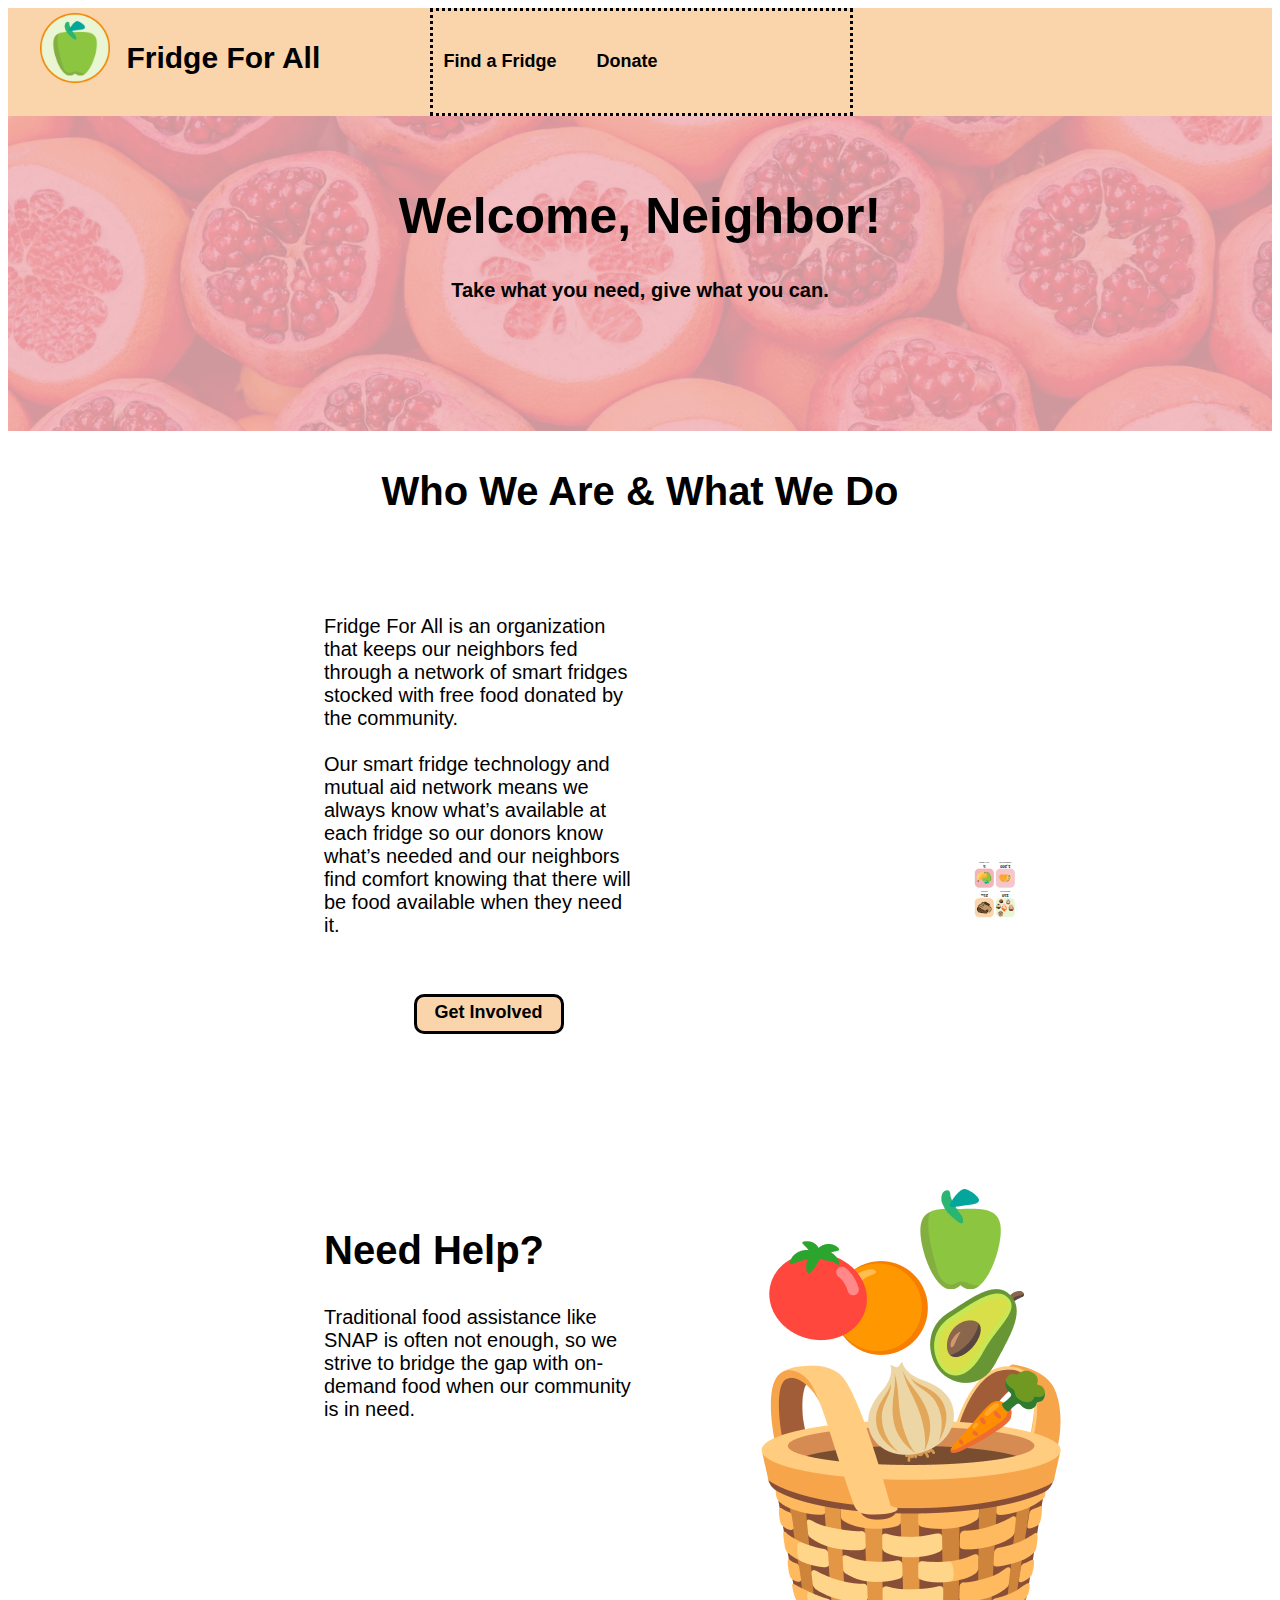
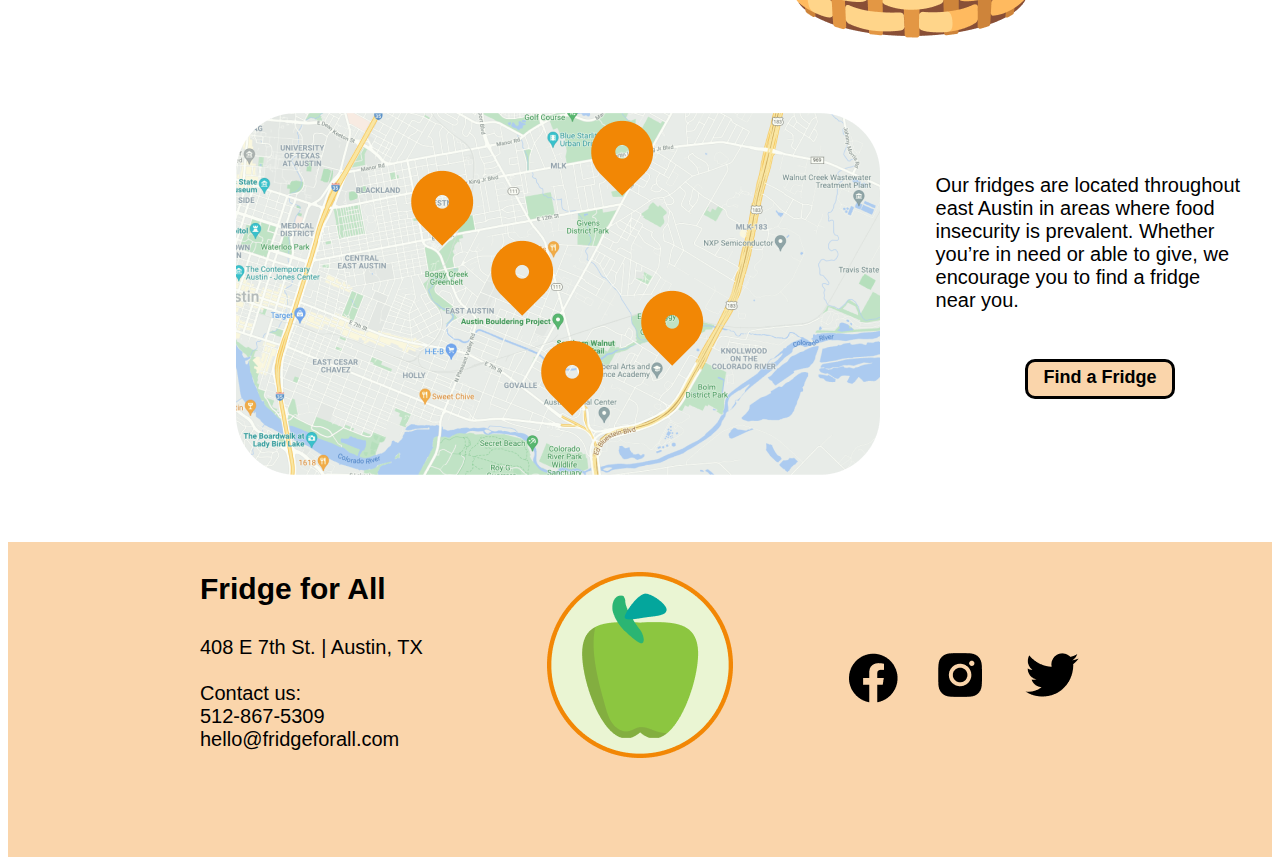
==== commit 1570f8df: "pages 3 & 2 + rwd" ====
--- a/index.html
+++ b/index.html
@@ -14,7 +14,7 @@
             <h3 id="headerTitle">Fridge For All</h3>
             <!--Links Etc.-->
             <div id="headerNav">
-                <a href=""><h5>Find a Fridge</a>
+                <a href="findFridge.html"><h5>Find a Fridge</a>
                 <a href="donate.html"><h5>Donate</a>
             </div>
         </header>
--- a/css/style.css
+++ b/css/style.css
@@ -81,7 +81,7 @@
     display: grid;
     grid-template-columns:  8vw         25vw        33vw;
     grid-template-areas:    "headerLogo headerTitle headerGap";
-}
+}/*shouldn't these be swapped, so our nav's on the right? ^^*/
 #headerLogo{
     padding-top: 5%;
     margin-left: auto;
@@ -250,7 +250,7 @@
     margin-top: 170px;
 }
 
-#location{
+#location{/*good for popping text from underneath to the right*/
     float: left;
     text-align: left;
     margin-left: 700px;
@@ -279,19 +279,52 @@
     cursor: pointer;
 }
 
-/*page 2 new declrations
-didn't move others around, so that you could find them still,
-in case you're familiar with their order on this page.*/
+
+.CTA3{/*not sure why they're multiple, but this is for Donate pg*/
+    border-style: solid;
+    background-color: #FAD5AB;
+    height: 40px;
+    width: 150px;
+    margin-left: 7vw;
+    border-radius: 10px;
+    text-align: center;
+    padding-top: 5px;
+    cursor: pointer;
+}
+
+/*Page 2 Declarations________________________________*/
 #whatStock{
-    /**/
+    margin-bottom: 12vh;
 }
 #whatTitle{
     text-align: center;
 }
+
+#whatLeft{
+    display: inline-block;
+    vertical-align: top;
+    width: 400px;
+
+    margin-left: 100px;
+}
+
 #whatLeft p{
-    width: 75%;
+    width: 100%;
     margin-left: 20%;
     padding-right: 30px;
+}
+
+#stockDropdown{
+    margin-left: 80px;
+    padding-right: 10px;
+}
+
+#whatRight{
+    display: inline-block;
+    vertical-align: top;
+    width: 400px;
+
+    margin-left: 10vw;
 }
 #whatBelow{
     scale: -10%;
@@ -315,12 +348,7 @@
 
 #input1{
     text-align: left;
-    margin-left: 47vw;
-    width: 30%;
-}
-
-.dropdown{
-    /**/
+    width: 100%;
 }
 
 #whatCard1{
@@ -346,13 +374,13 @@
     padding-right: 20px;
 }
 
-.hereHelp{
+.sectionTitle{
     text-align: center;
     padding-bottom: 3%;
     margin: auto;
 }
 
-#hereText{
+.sectionText{
     text-align: left;
     margin: auto;
     width: 45%;
@@ -378,15 +406,98 @@
 }
 
 
-
-
-
-
-
+/*Page 3 Declarations________________________________*/
+#donateText{
+    float: left;
+    text-align: left;
+    margin-left: 700px;
+    margin-top: -325px;
+    width: 30%;
+}
+
+#directions{
+}
+.cardStep{
+    display: inline-block;
+    width: 250px;
+
+    margin: 4vw;
+    vertical-align:top;
+    padding: 2%
+}
+#firstStep{
+    margin-left: 12vw;
+}
+
+.cardStep img{
+    padding-left: 42px;
+}
+.cardTitle{
+    text-align: left;
+    margin-left: 75px;
+}
+.cardText{
+    text-align: left;
+}
+
+/*there is a CTA3, but i put it up next to both CTA2's*/
+
+
+.itemLists{
+    display: inline-block;
+    width: 350px;
+    padding: 4%;
+    margin-left: 10vw;
+}
+
+#lowLeft{
+    display: inline-block;
+    vertical-align: top;
+    width: 650px;
+
+    padding: 4%;
+    margin-left: 10vw;
+}
+#lowRight{
+    display: inline-block;
+    vertical-align: top;
+    width: 350px;
+
+    padding: 4%;
+    margin-left: 0px;
+}
+
+.inputField{
+    border-style: solid;
+    background-color: #eff7f0;
+    height: 35px;
+    width: 300px;
+    border-radius: 10px;
+    text-align: center;
+    cursor:text;
+}
+
+.inputField p{
+    margin-top: 0px; /*lines up the address in FindFridge "dropdown"*/
+}
+
+.lastSections{
+    margin-top: 2vh;
+    margin-bottom: 12vh;
+}
+
+.lastCTAs{
+    text-align: center;
+    padding-bottom: 3%;
+    margin: auto;
+    margin-top: 5vh;
+}
+
+/*Footer Declarations________________________________*/
 footer{
     background-color: #FAD5AB;
     text-align: center;
-    height: 30vh;
+    height: 35vh;
 }
 #footLogo{
     padding: 30px;
--- a/css/rwd.css
+++ b/css/rwd.css
@@ -24,9 +24,8 @@
 }
 
 .allMapPins:hover{
-    transform: scaleX(1.2);/*not currently working*/
-    transform: scaleY(1.2);
-    transform: translate(0px -10px); /*not currently working*/
+    transform: scaleX(1.2);/*only 1 transform works at once*/
+    transform: translate(0px -10px); 
     transition: 0.2s;
 }
 
@@ -92,11 +91,14 @@
         float: none;
         text-align: left;
         margin-top: 60px;
+        margin-left: 0px;
         padding-left: 12%;
         padding-right: 12%;
         width: 100%;
     }
     
+    
+
     #dropdownContent{
         margin-left: -42vw;
         margin-top: 366px;
@@ -105,7 +107,7 @@
     
     /*Footer_____________________________________________________*/
     footer{
-        height: 40vh; /*not currently working*/
+        height: 45vh; /*not currently working*/
     }
     
     #footLogo{
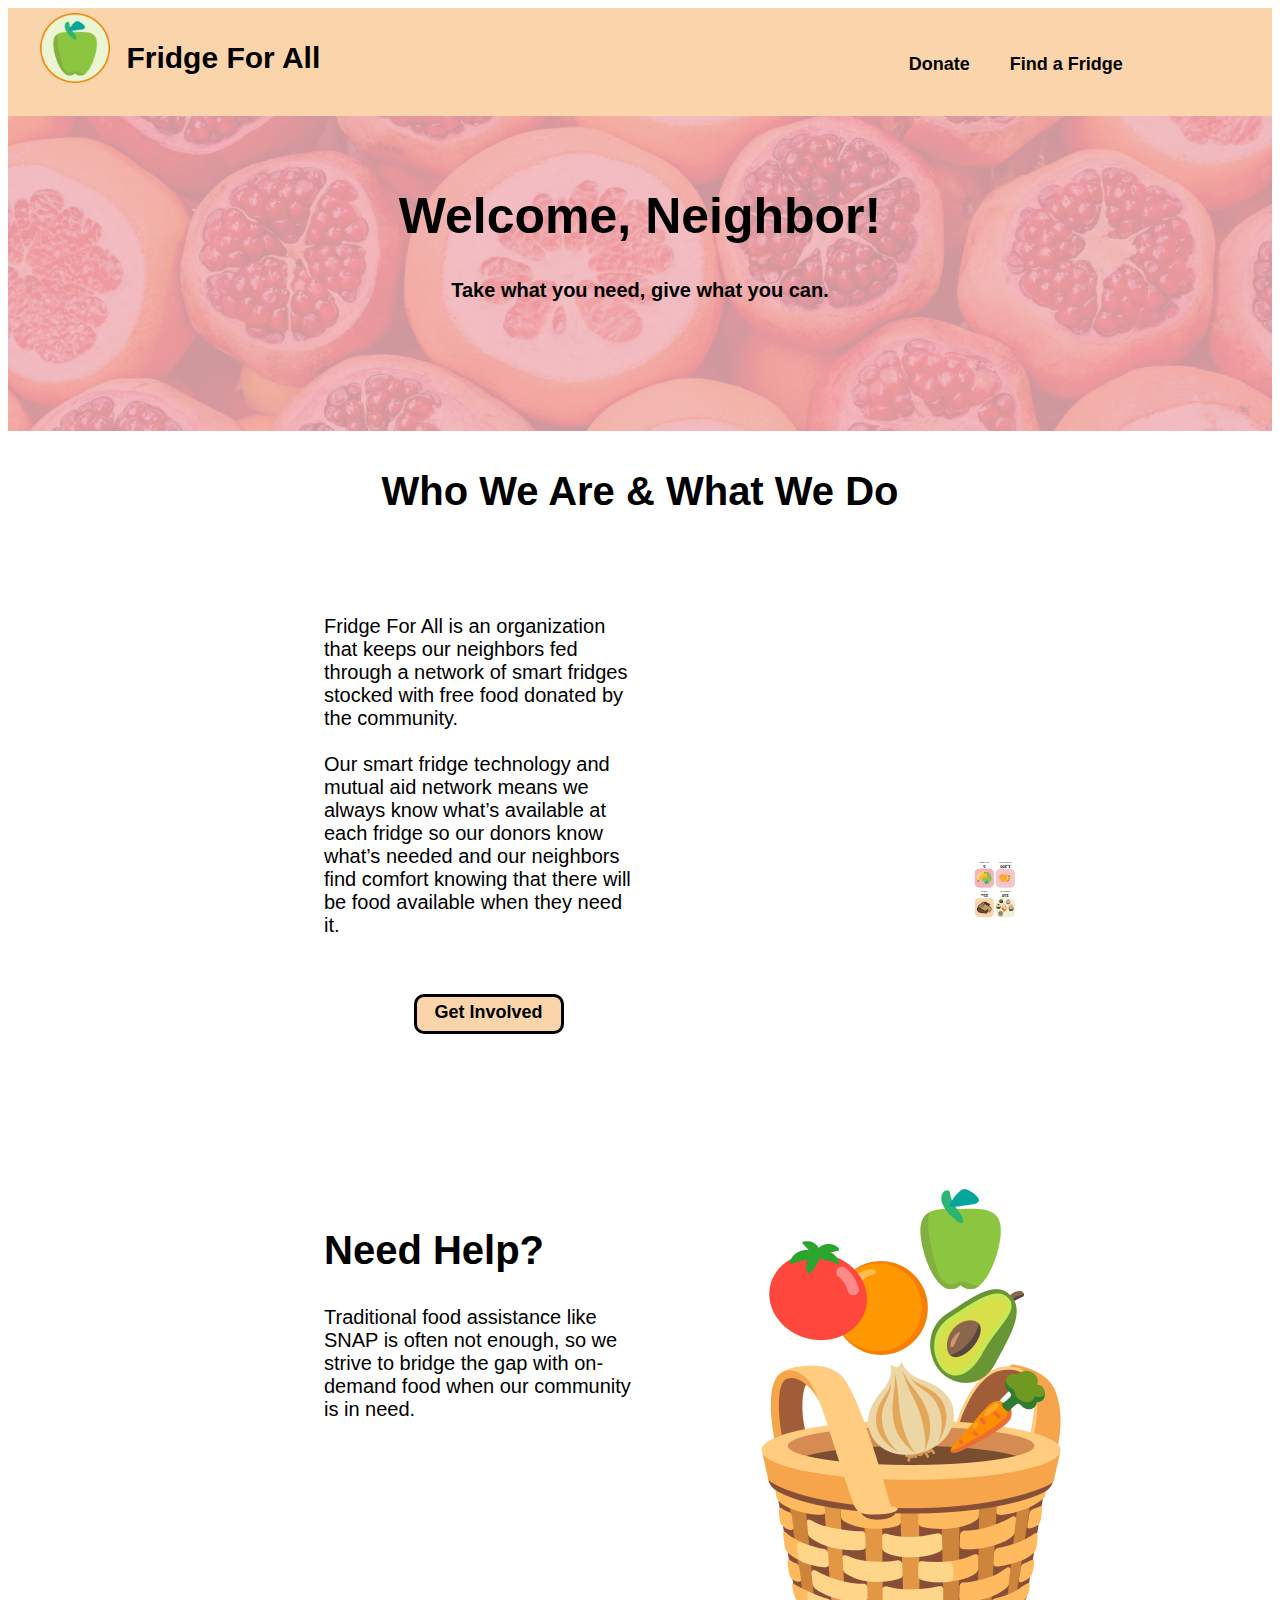
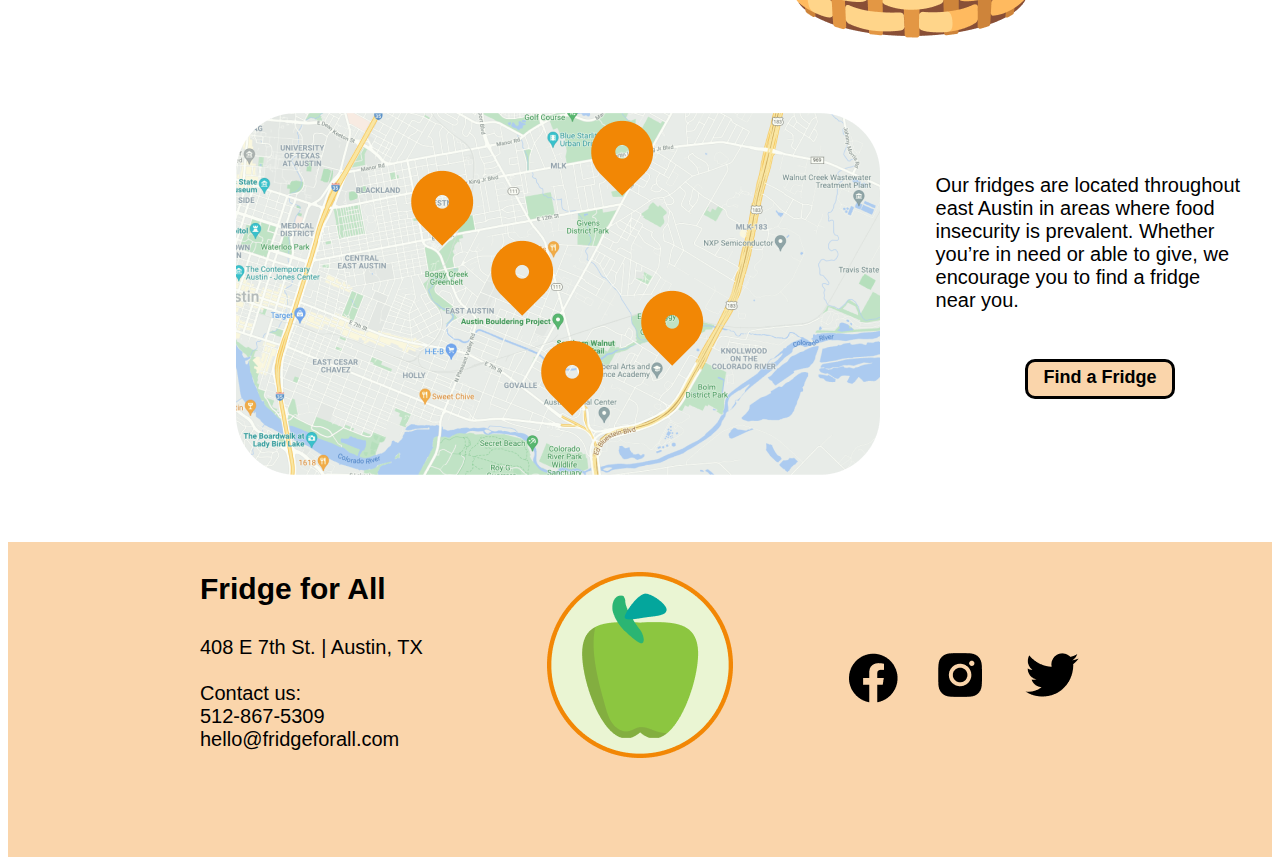
==== commit fcfc744d: "Update index.html" ====
--- a/index.html
+++ b/index.html
@@ -14,8 +14,10 @@
             <h3 id="headerTitle">Fridge For All</h3>
             <!--Links Etc.-->
             <div id="headerNav">
-                <a href="findFridge.html"><h5>Find a Fridge</a>
-                <a href="donate.html"><h5>Donate</a>
+                <ul>
+                    <li><h5>Find a Fridge</li>
+                    <li><h5>Donate</li>
+                </ul>
             </div>
         </header>
 
@@ -34,7 +36,7 @@
                         Fridge For All is an organization that keeps our neighbors fed through a network of smart fridges stocked with free food donated by the community.
                         <br><br>Our smart fridge technology and mutual aid network means we always know what’s available at each fridge so our donors know what’s needed and our neighbors find comfort knowing that there will be food available when they need it.
                     </p>
-                    <div id="button">
+                    <div id="button1">
                         <a href="donate.html"><h5 class="CTA">Get Involved</h5></a>
                     </div>
                 </div>
--- a/css/style.css
+++ b/css/style.css
@@ -79,8 +79,8 @@
     height: 12vh;
 
     display: grid;
-    grid-template-columns:  8vw         25vw        33vw;
-    grid-template-areas:    "headerLogo headerTitle headerGap";
+    grid-template-columns:  8vw         25vw        33vw      33vw;
+    grid-template-areas:    "headerLogo headerTitle headerGap headerNav";
 }/*shouldn't these be swapped, so our nav's on the right? ^^*/
 #headerLogo{
     padding-top: 5%;
@@ -97,11 +97,18 @@
     grid-area: headerTitle;
 }
 #headerNav{
-    border-style: dotted;
-}
-#headerNav a{
-    float: left;
-    padding: 10px;
+    list-style: none;
+    display: grid;
+    grid-area: headerNav;
+}
+
+#headerNav ul li{
+    display: flex;
+    height: auto;
+    width: auto;
+    float: right;
+    margin-right: 20px;
+    margin-top: -10px;
 }
 
 #heroBanner{
@@ -157,7 +164,8 @@
                             "whoCard3 whoCard4";
 }
 #button{
-    /**/
+    margin-left: 15px;
+    margin-top: -120px;
 }
 
 .CTA{/*button styling*/
@@ -304,19 +312,29 @@
     display: inline-block;
     vertical-align: top;
     width: 400px;
-
-    margin-left: 100px;
+    margin-left: 350px;
 }
 
 #whatLeft p{
     width: 100%;
-    margin-left: 20%;
+    margin-left: 25%;
     padding-right: 30px;
 }
 
 #stockDropdown{
-    margin-left: 80px;
-    padding-right: 10px;
+    border-style: solid;
+    background-color: #eff7f0;
+    height: 35px;
+    width: 300px;
+    border-radius: 10px;
+    text-align: center;
+    cursor:text;
+    margin-left: 140px;
+}
+
+#stockDropdown p {
+    margin-left: 15px;
+    margin-top: 2px;
 }
 
 #whatRight{
@@ -339,7 +357,6 @@
 }
 
 #right{
-    border-style: dotted;
 }
 
 #restock{
@@ -407,23 +424,32 @@
 
 
 /*Page 3 Declarations________________________________*/
+
+#donorPic{
+    padding-top: 40px;
+    margin-left: 18%;
+    padding-bottom: 60px;
+}
+
 #donateText{
-    float: left;
-    text-align: left;
-    margin-left: 700px;
-    margin-top: -325px;
-    width: 30%;
+    float: right;
+    text-align: left;
+    margin-right: 30%;
+    margin-top: 0px;
+    width: 300px;
+    padding-top: 40px;
 }
 
 #directions{
+    margin-left: 15%;
+    margin-bottom: -6%;
 }
 .cardStep{
     display: inline-block;
     width: 250px;
 
-    margin: 4vw;
+    margin: 2vw;
     vertical-align:top;
-    padding: 2%
 }
 #firstStep{
     margin-left: 12vw;
@@ -438,6 +464,27 @@
 }
 .cardText{
     text-align: left;
+}
+
+#location2 p{
+    float: right;
+    margin-left: 18%;
+}
+
+.grid-container {
+    display: grid;
+    grid-template-columns: 1fr 1fr;
+    grid-gap: 20px;
+}
+
+#grid-child1{
+    margin-left: -250%;
+    margin-top: 30%;
+}
+
+#grid-child2{
+    margin-left: -200%;
+    margin-top: 30%;
 }
 
 /*there is a CTA3, but i put it up next to both CTA2's*/
@@ -447,23 +494,21 @@
     display: inline-block;
     width: 350px;
     padding: 4%;
-    margin-left: 10vw;
+    margin-right: 40%;
 }
 
 #lowLeft{
     display: inline-block;
     vertical-align: top;
-    width: 650px;
-
+    width: 550px;
     padding: 4%;
-    margin-left: 10vw;
+    margin-left: 26%;
+    margin-top: -80px;
 }
 #lowRight{
     display: inline-block;
     vertical-align: top;
     width: 350px;
-
-    padding: 4%;
     margin-left: 0px;
 }
 
@@ -488,9 +533,13 @@
 
 .lastCTAs{
     text-align: center;
-    padding-bottom: 3%;
     margin: auto;
-    margin-top: 5vh;
+    margin-top: 8%;
+}
+
+.lastSections p{
+    width: 475px;
+    margin-top: -30px;
 }
 
 /*Footer Declarations________________________________*/
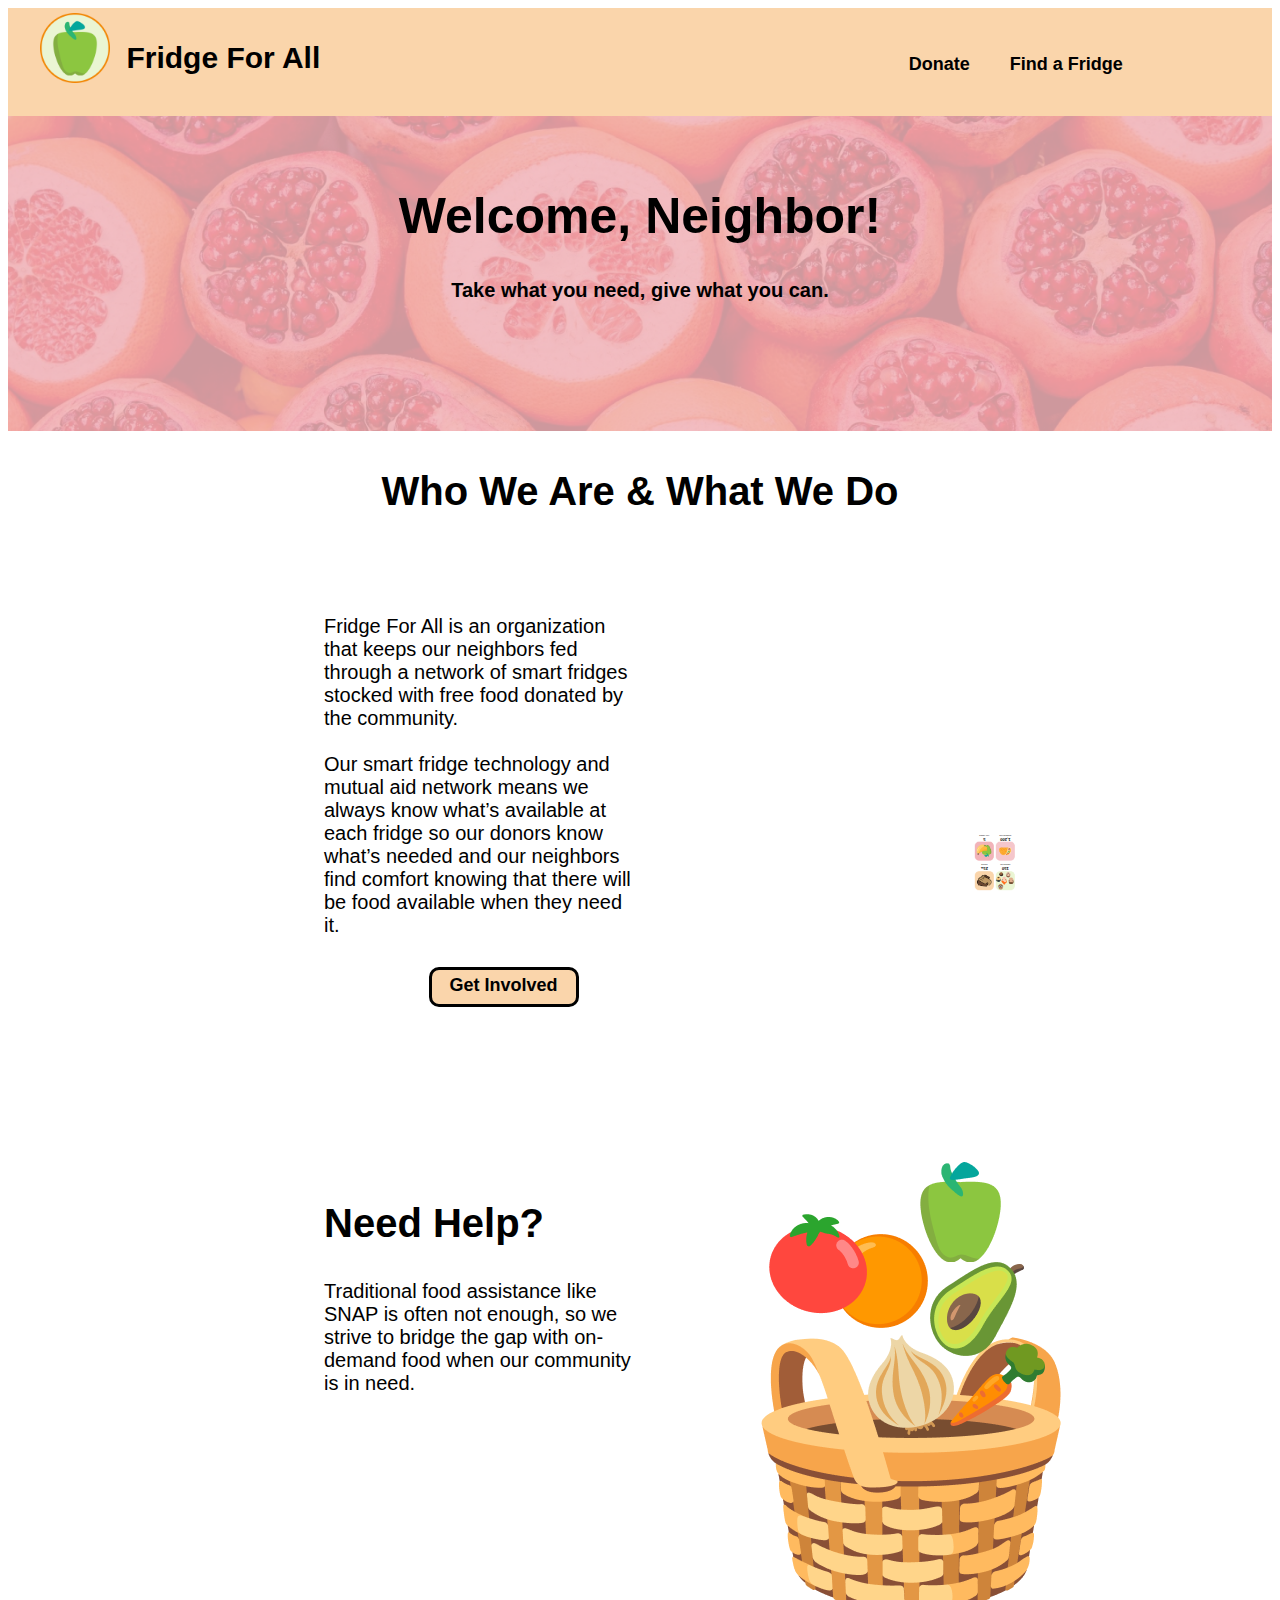
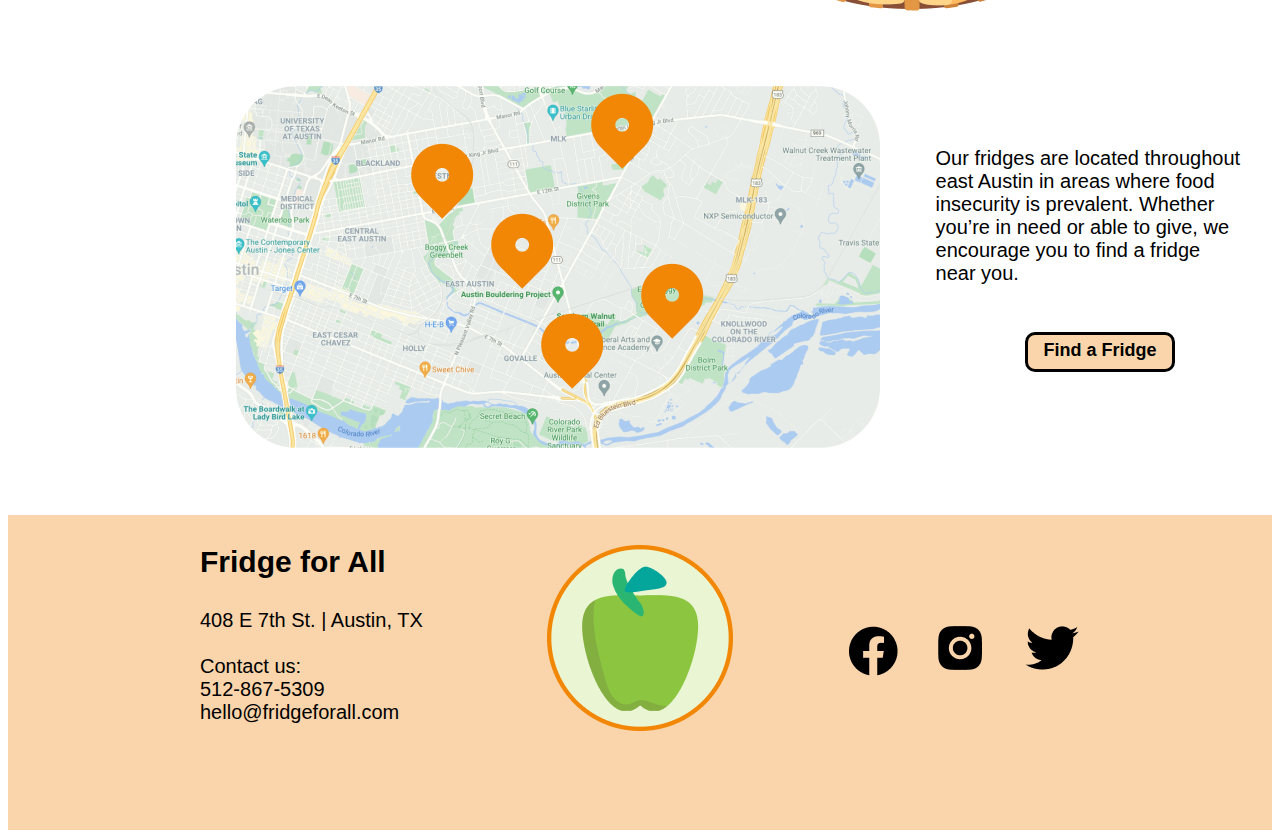
==== commit 3e752408: "fixed rwd and button alignments" ====
--- a/index.html
+++ b/index.html
@@ -15,8 +15,8 @@
             <!--Links Etc.-->
             <div id="headerNav">
                 <ul>
-                    <li><h5>Find a Fridge</li>
-                    <li><h5>Donate</li>
+                    <li><a href="findFridge.html"><h5>Find a Fridge</h5></a></li>
+                    <li><a href="donate.html"><h5>Donate</h5></a></li>
                 </ul>
             </div>
         </header>
@@ -36,8 +36,8 @@
                         Fridge For All is an organization that keeps our neighbors fed through a network of smart fridges stocked with free food donated by the community.
                         <br><br>Our smart fridge technology and mutual aid network means we always know what’s available at each fridge so our donors know what’s needed and our neighbors find comfort knowing that there will be food available when they need it.
                     </p>
-                    <div id="button1">
-                        <a href="donate.html"><h5 class="CTA">Get Involved</h5></a>
+                    <div id="button">
+                        <a href="donate.html"><h5 class="CTA" id="getInv">Get Involved</h5></a>
                     </div>
                 </div>
                 <div id="whoRight">
@@ -79,7 +79,7 @@
         <!--Map-->
         <section id="map">
             <div>
-                <img src="images/Map.png">
+                <img src="images/Map.png" id="mapRWD">
                 <img src="images/Map Pin.png" class="allMapPins" id="mapPin1">
                 <img src="images/Map Pin.png" class="allMapPins" id="mapPin2">
                 <img src="images/Map Pin.png" class="allMapPins" id="mapPin3">
--- a/css/style.css
+++ b/css/style.css
@@ -434,10 +434,10 @@
 #donateText{
     float: right;
     text-align: left;
-    margin-right: 30%;
-    margin-top: 0px;
-    width: 300px;
+    margin-top: 120px;
+    width: 30vw;
     padding-top: 40px;
+    padding-right: 10vw;
 }
 
 #directions{
--- a/css/rwd.css
+++ b/css/rwd.css
@@ -35,8 +35,11 @@
 }*/
 
 
-/*
 
+
+    #getInv{
+        margin-top: 150px;
+    }
 /*Breakpoint: Mobile*/
 @media all and (max-width: 1000px){
 
@@ -50,6 +53,14 @@
         margin-left: 180px;
     }
 
+    #getInv{
+        margin-top: 00px;
+    }
+    
+    #CTA2{
+        margin-left: 200px;
+    }
+
     #whoLeft{
         text-align: left;
         padding-left: 12%;
@@ -60,7 +71,7 @@
 
     #whoRight{
         float:left;
-        margin-left:20vw;
+        margin-left:22vw;
         margin-top: -170px;
     }
 
@@ -87,11 +98,15 @@
     }
     
     /*Map_______________________________________________________*/
+    #mapRWD{
+        margin-left: -4vw;
+    }
+    
     #location{
         float: none;
         text-align: left;
         margin-top: 60px;
-        margin-left: 0px;
+        margin-left: -60px;
         padding-left: 12%;
         padding-right: 12%;
         width: 100%;
